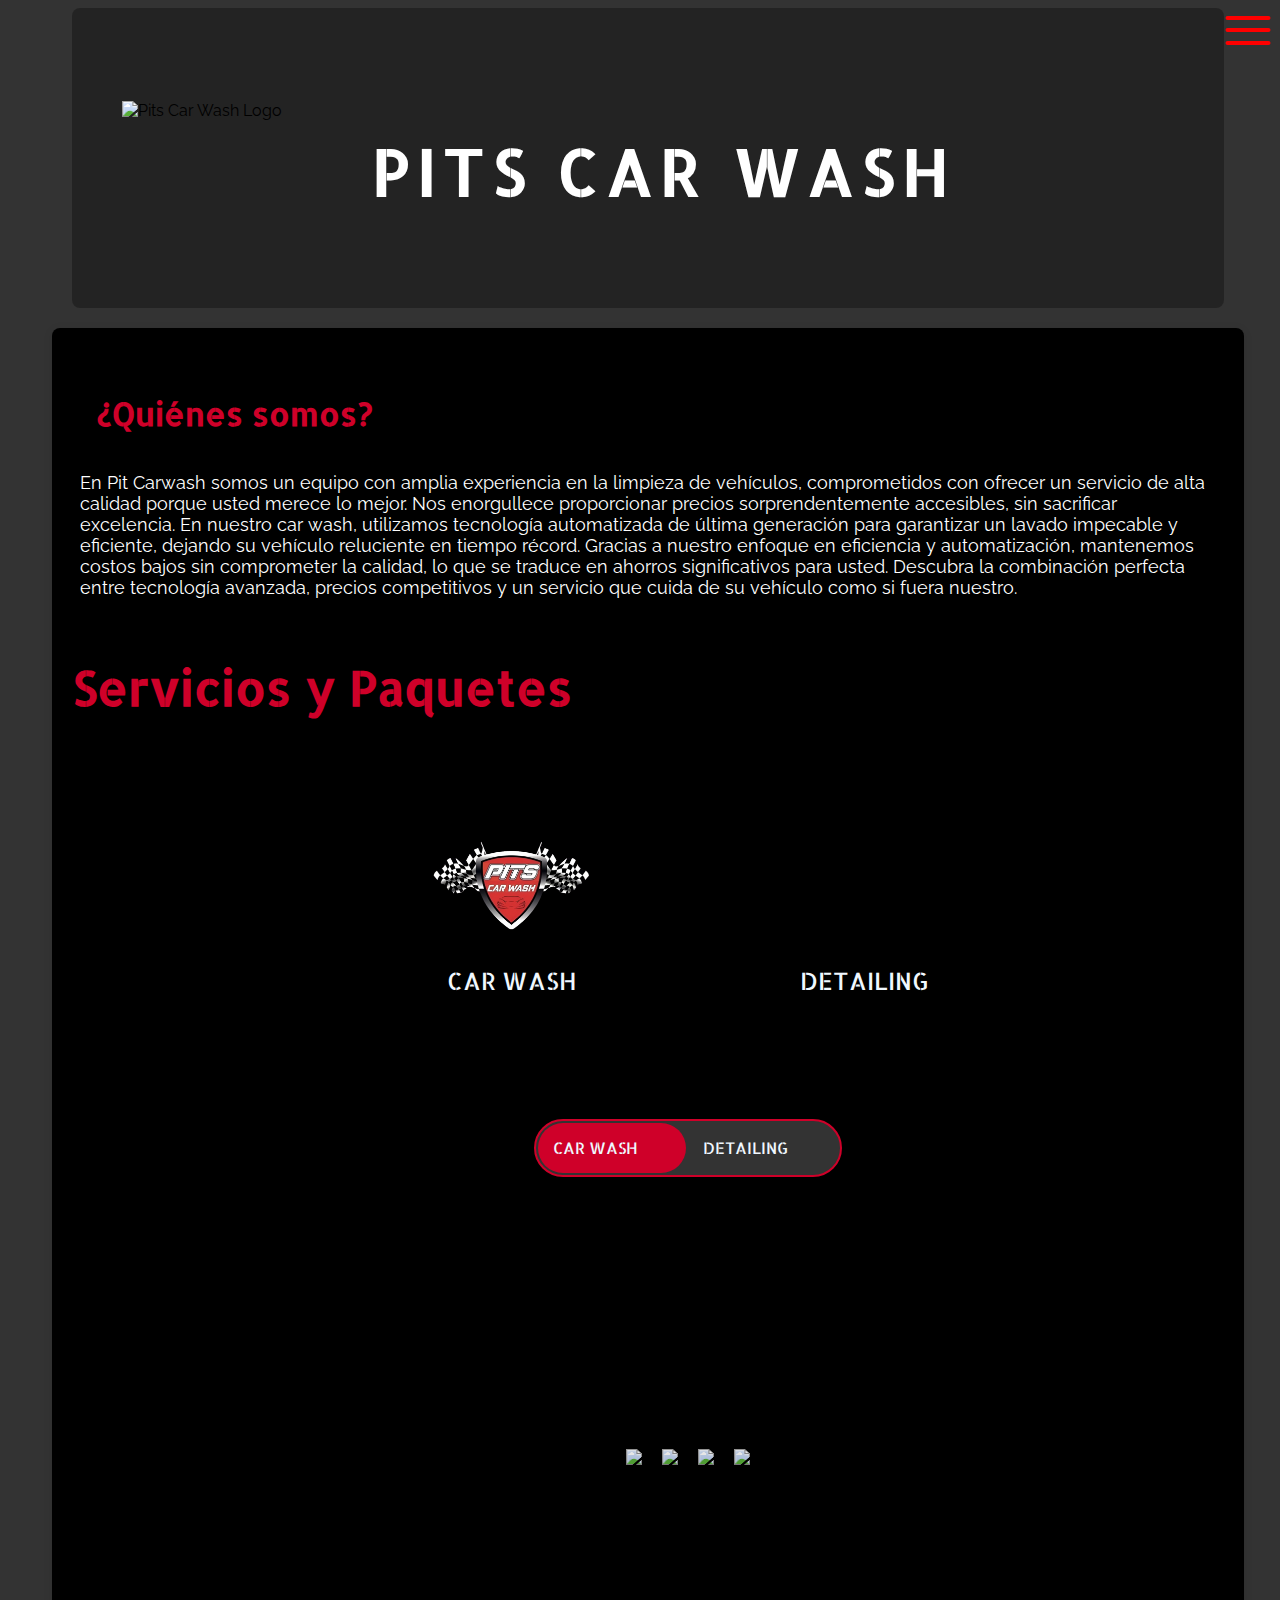
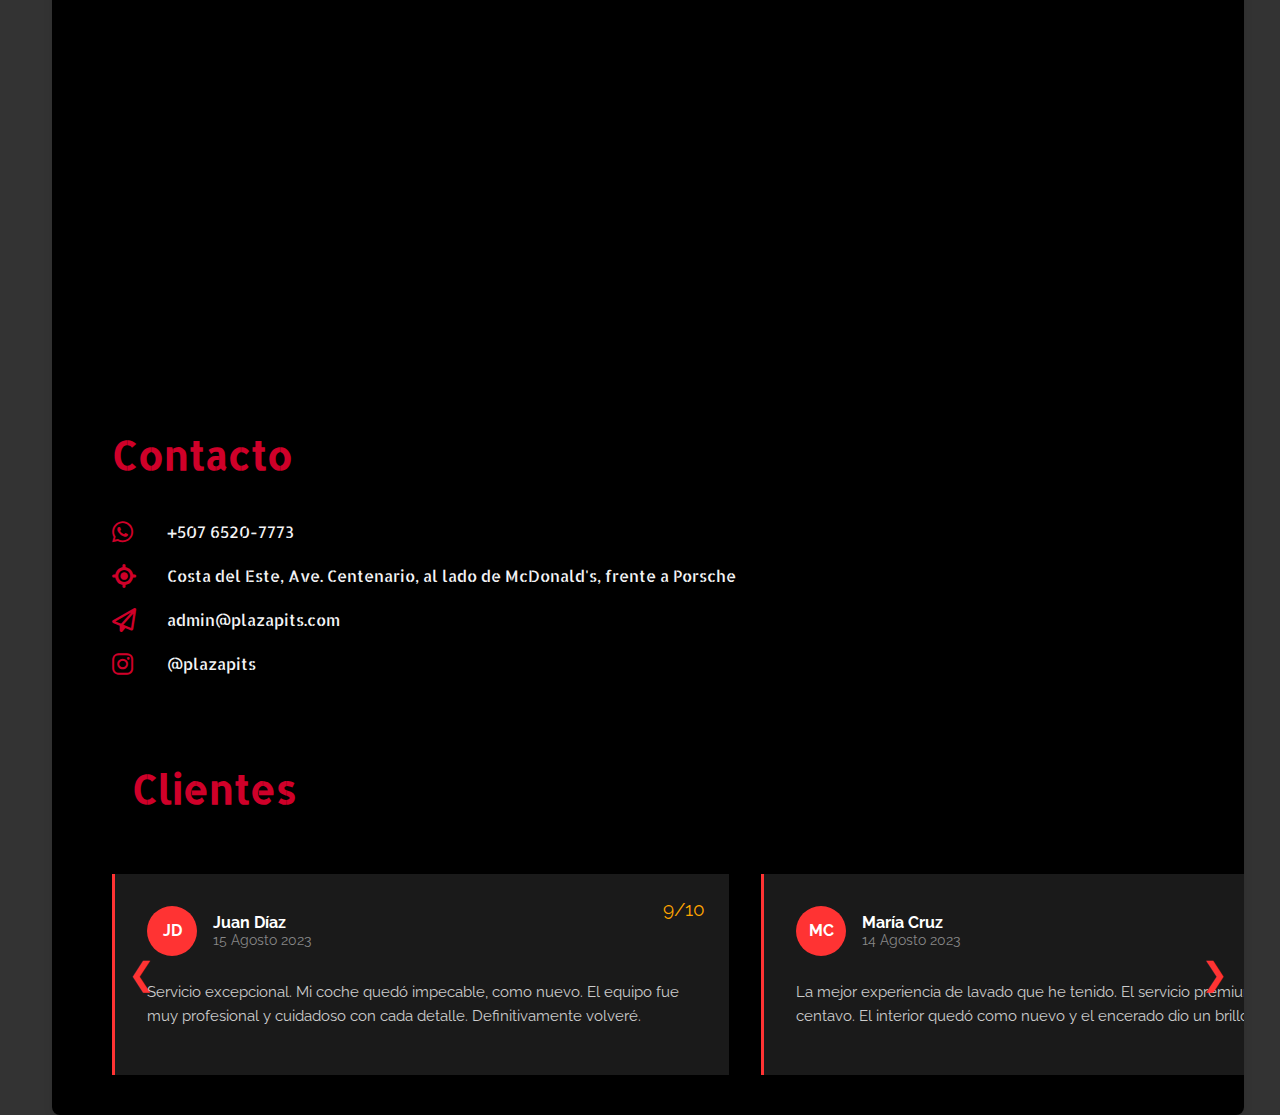
==== carwash_new/main.html @ 03e7f33a "Initial commit" ====
<!DOCTYPE html>
<html lang="en">
<head>
    <meta charset="UTF-8" />
    <meta name="viewport" content="width=device-width, initial-scale=1.0, maximum-scale=1.0">
    <title>Pits Car Wash</title>
    <link rel="icon" href="../assets/images/icons/favicon-32x32.png" type="image/png"/>
    <link rel="stylesheet" href="https://fonts.googleapis.com/css2?family=Inter:ital,wght@1,400;1,700&display=swap" />
    <link rel="stylesheet" href="https://fonts.googleapis.com/css2?family=Allerta+Stencil:wght@400&display=swap" />
    <link rel="stylesheet" href="https://fonts.googleapis.com/css2?family=Saira+Stencil+One:wght@400&display=swap" />
    <link rel="stylesheet" href="main.css" />
    <link rel="stylesheet" href="https://cdnjs.cloudflare.com/ajax/libs/font-awesome/6.7.2/css/all.min.css" />
    <link rel="preconnect" href="https://fonts.googleapis.com">
    <link rel="stylesheet" href="https://fonts.googleapis.com/css2?family=Allerta+Stencil:wght@400&display=swap" />
    <link rel="stylesheet" href="main.css" />
    <link rel="preconnect" href="https://fonts.gstatic.com" crossorigin>
    <link href="https://fonts.googleapis.com/css2?family=Raleway:ital,wght@0,100..900;1,100..900&display=swap" rel="stylesheet">
</head>
<body>
    <div class="banner">
        <div class="banner-background"></div>
        <img src="/assets/images/57f2f657b27937e08e248c6b9bbdaefaecac5689.png" alt="Pits Car Wash Logo" class="banner-logo">
        <h1 class="banner-text">Pits Car Wash</h1>
    </div>
    <div class="off-screen-menu">
        <ul>
            <li><a href="../index.html">Inicio</a></li>
            <li><a href="#nosotros-sec">Nosotros</a></li>
            <li><a href="#servicios-sec">Servicios</a></li>
            <li><a href="#contacto-sec">Contacto</a></li>
            <li><a href="#clientes-sec">Clientes</a></li>
        </ul>
    </div>

    <nav>
        <div class="ham-menu">
            <span></span>
            <span></span>
            <span></span>
        </div>
    </nav>

    <div class="main-container">
        <div class="quienes-somos">
            <div class="quienes-somos-text">
                <h1>¿Quiénes somos?</h1>
                <p>En Pit Carwash somos un equipo con amplia experiencia en la limpieza de vehículos, comprometidos con ofrecer un servicio de alta calidad porque usted merece lo mejor. Nos enorgullece proporcionar precios sorprendentemente accesibles, sin sacrificar excelencia.

                    En nuestro car wash, utilizamos tecnología automatizada de última generación para garantizar un lavado impecable y eficiente, dejando su vehículo reluciente en tiempo récord.
                    
                    Gracias a nuestro enfoque en eficiencia y automatización, mantenemos costos bajos sin comprometer la calidad, lo que se traduce en ahorros significativos para usted. Descubra la combinación perfecta entre tecnología avanzada, precios competitivos y un servicio que cuida de su vehículo como si fuera nuestro.</p>
            </div>
            <div class="quienes-somos-image"></div>

        </div>

        <div id="servicios-sec">
            <div class="flex-row-c">
                <h1 class="servicios-title">Servicios y Paquetes</h1>
 
                <div class="logo-container">
                    <div class="image-text-container">
                        <div class="inline-text">
                            <div class="left-side">
                                <a href="/assets/carwash_prices.pdf">
                                <div class="pits-carwash-logo"></div>
                                <span class="pits-carwash">
                                    CAR WASH
                            </span>
                        </a>
                            </div>
                            <div class="right-side">
                                <a href="/assets/det_pits.pdf">
                                <div class="pits-detailing"></div>
                                <span class="pits-detailing-1">
                                    DETAILING
                                </span>
                                </a>
                            </div>
                        </div>

                        <div class="toggle-container">
                            <div class="toggle-button" id="toggleButton">
                                <span class="toggle-option">CAR WASH</span>
                                <span class="toggle-option">DETAILING</span>
                                <div class="toggle-slider"></div>
                            </div>
                        </div>
                    
            <div class="rectangle">

                <div class="image-container">
                    <div id="banners1" >
                    <img src="../assets/images/premium-1.png" class="responsive-image">
                    <img src="../assets/images/premium-4.png" class="responsive-image">
                    <img src="../assets/images/deluxe-1.png" class="responsive-image">
                    <img src="../assets/images/deluxe-4.png" class="responsive-image">
                    </div>
                </div>
            
                </div>
            </div>
        </div> 
        <div class="contact-section">
            <h1 class="contact-title">Contacto</h1>
            <div class="contact-info">
                <!-- Contact Details -->
                <div class="contact-details">
                    <div class="contact-item">
                        <i class="fa-brands fa-whatsapp contact-icon"></i>
                        <a class="contact-text" href="https://wa.me/50765207773">+507 6520-7773</a>
                    </div>
                    <div class="contact-item">
    
                        <i class="fa-solid fa-location-crosshairs contact-icon"></i>
                        <span class="contact-text">Costa del Este, Ave. Centenario, al lado de McDonald's, frente a Porsche</span>
                    </div>
                    <div class="contact-item">
                        <i class="fa-regular fa-paper-plane contact-icon"></i>
                        <span class="contact-text">admin@plazapits.com</span>
                    </div>
                    <div class="contact-item">
                        <i class="fa-brands fa-instagram contact-icon"></i>
                        <span class="contact-text">@plazapits</span>
                    </div>
                </div>
                <h1 class="contact-title">Clientes</h1>
                <div class="reviews-container">
                    <button class="arrow prev" onclick="prevReview()">&#10094;</button>
                    <div class="reviews-grid">
                        <!-- Review 1 -->
                        <div class="review-card">
                            <div class="rating">9/10</div>
                            <div class="client-info">
                                <div class="client-avatar">JD</div>
                                <div>
                                    <div class="client-name">Juan Díaz</div>
                                    <div class="client-date">15 Agosto 2023</div>
                                </div>
                            </div>
                            <p class="review-text">
                                Servicio excepcional. Mi coche quedó impecable, como nuevo. El equipo fue muy profesional y cuidadoso con cada detalle. 
                                Definitivamente volveré.
                            </p>
                        </div>

                        <!-- Review 2 -->
                        <div class="review-card">
                            <div class="rating">10/10</div>
                            <div class="client-info">
                                <div class="client-avatar">MC</div>
                                <div>
                                    <div class="client-name">María Cruz</div>
                                    <div class="client-date">14 Agosto 2023</div>
                                </div>
                            </div>
                            <p class="review-text">
                                La mejor experiencia de lavado que he tenido. El servicio premium vale cada centavo. 
                                El interior quedó como nuevo y el encerado dio un brillo espectacular.
                            </p>
                        </div>

                        <!-- Review 3 -->
                        <div class="review-card">
                            <div class="rating">8/10</div>
                            <div class="client-info">
                                <div class="client-avatar">RP</div>
                                <div>
                                    <div class="client-name">Roberto Pérez</div>
                                    <div class="client-date">13 Agosto 2023</div>
                                </div>
                            </div>
                            <p class="review-text">
                                Rápido y eficiente. El personal es muy amable y el resultado final superó mis expectativas. 
                                Los productos que utilizan son de primera calidad.
                            </p>
                        </div>
                    </div>
                    <button class="arrow next" onclick="nextReview()">&#10095;</button>
                </div>
            </div>
        </div>
    </div>

    <script src="main.js"></script>
</body>
</html>
---- carwash_new/main.css ----
html,body{
    width: 100%;
    height: 100%;
    font-family: raleway;
    background-color: #333;
}

a {
    text-decoration: none; /* Removes underline */
    color: inherit; /* Uses parent element's color */
}

nav {
    position: fixed;  /* Make nav fixed */
    top: 0;
    width: 100%;
    z-index: 10000;  /* Higher than menu */
  }
  
  .ham-menu {
    position: fixed;  /* Make hamburger fixed */
    top: 10px;
    right: 10px;
    z-index: 10001;  /* Highest z-index */
  }
  
  .off-screen-menu {
    position: fixed;
    top: 0;
    right: -350px;  /* Initially hidden */
    height: 100vh;
    width: 255px;
    background-color: rgba(10, 0, 0, 0.966);
    z-index: 9999;
    transition: right 0.3s ease;
    display: flex;
    flex-direction: column;
    align-items: center;    
    justify-content: center;
}

.off-screen-menu.active {
    right: 0; /* Slide in */
}

.off-screen-menu ul {
    list-style: none;
    padding: 0; /* Remove default padding */
    margin: 0; /* Remove default margin */
}
  
  .off-screen-menu ul li a {
    font-size: 1.5rem; /* Adjust this value as needed */
    font-family: Saira Stencil One, var(--default-font-family);
    color: #f3f3f5;
    text-decoration: none;
    margin: 10px 0; /* Add spacing between items */
    transition: color 0.3s ease;
  }
  
  .off-screen-menu ul li a:hover {
    color: #cf0029; /* Keeps hover effect consistent */
  }
  
  .off-screen-menu ul {
    list-style: none;
    padding: 0; /* Optional: Remove default padding */
    margin: 0; /* Optional: Remove default margin */
  }
  
  
  
  nav {
    padding: 0rem;
    display: flex;
    background-color: rgb(0, 0, 0);
  }
  
  .ham-menu {
    height: 50px; /* Reduced size */
    width: 45px;  /* Reduced size */
    margin-left: 10px;
    position: fixed;
    top: 5px; /* Adjusted positioning */
    left: auto; /* Adjusted positioning */
    z-index: 10001;  
    cursor: pointer; /* Ensures it's easily recognized as clickable */
  }
  
  .ham-menu span {
    height: 4px; /* Reduced thickness */
    width: 100%;
    background-color: red;
    border-radius: 25px;
    position: absolute;
    left: 50%;
    top: 50%;
    transform: translate(-50%, -50%);
    transition: 0.3s ease;
  }
  
  .ham-menu span:nth-child(1) {
    top: 25%;
  }
  
  .ham-menu span:nth-child(3) {
    top: 75%;
  }
  
  .ham-menu.active span {
    background-color: white;
  }
  .ham-menu.active span:nth-child(1) {
    top: 50%;
    transform: translate(-50%, -50%) rotate(45deg);
  }
  .ham-menu.active span:nth-child(2) {
    opacity: 0;
  }
  .ham-menu.active span:nth-child(3) {
    top: 50%;
    transform: translate(-50%, -50%) rotate(-45deg);
  }
  
  .main-container {
    max-width: 1200px; /* Maximum width for larger screens */
    width: 90%; /* Relative width for smaller screens */
    margin: 0 auto; /* Center the container */
    padding: 20px; /* Padding for inner spacing */
    box-shadow: 0 2px 10px rgba(0, 0, 0, 0.1); /* Optional: add a shadow */
    background-color: #000000; /* Background color */
    border-radius: 8px; /* Rounded corners */
    overflow: hidden; /* Prevents content from overflowing */
}

.rectangle{
    max-width: 1200px;
    width: 90%;
    padding: 20px;
    margin: 0 auto;
    display: flex;
    justify-content: center;
    align-items: center;
    font-size: 16px;
    justify-content: space-between;
    align-items: start;
}

.servicios-title {
    top: 20px;
    left: 260px;
    color: #cf0029;
    text-align: left;
    margin-bottom: 20px;
    font-size: 3rem;
    font-family: Allerta Stencil;    
    z-index: 9;
}

.pits-carwash{
    font-family: Allerta Stencil;
    font-size: 1.5rem;
    margin-right: 42%;
    top: 1rem;
    padding: 10px;
    text-align: left;
    justify-self: start; /* Aligns right */

}

.pits-detailing-1{
    font-family: Allerta Stencil;
    font-size: 1.5rem;
    top: 1rem;
    padding: 10px;
    text-align: right;
    justify-self: end; /* Aligns right */

}

.pits-carwash-logo {
    width: 10rem; /* adjust as needed */
    height: 8rem; /* adjust as needed */
    background: url('assets/images/57f2f657b27937e08e248c6b9bbdaefaecac5689.png');
    background-size: contain;
    background-repeat: no-repeat;
    background-position: center;
}

.pits-detailing {
    width: 10rem; /* adjust as needed */
    height: 8rem; /* adjust as needed */
    background: url('/assets/images/ef6a47feffd8b518e8e9cc781c9b0a05060e007e.png');
    background-size: contain;
    background-repeat: no-repeat;
    background-position: center;
}

.logo-container {
    display: flex; /* Use Flexbox for alignment */
    justify-content: space-around; /* Space logos evenly */
    align-items: center; /* Center logos vertically */
    flex-wrap: wrap; /* Allow wrapping on smaller screens */
    margin: 20px; /* Margin for spacing */
    width: 100%;
    max-width: 1200px;
    padding: 20px;
    transition: all 0.3s ease;

}

  .logo-container{
    display: flex; /* Use Flexbox for alignment */
    justify-content: center; /* Center logos horizontally */
    flex-wrap: wrap; /* Allow wrapping on smaller screens */
    margin: 20px; /* Margin for spacing */
    align-items: flex-start; /* Align items at the start */
    transition: all 0.3s ease;

  }

    .logo-container span {
        display: flex; /* Use Flexbox */
        color: aliceblue;
        justify-content: space-between; /* Space between items */
        align-items: center; /* Center items vertically */
        padding: 15px; /* Optional padding */
        white-space: nowrap; /* Prevent wrapping */
    }


    
    .pits-detailing:hover {
        transform: scale(1.1);
        filter: drop-shadow(0 0 10px rgba(255, 0, 0, 0.7));
    }
    
    .pits-carwash-logo:hover{
        transform: scale(1.1);
        filter: drop-shadow(0 0 10px rgba(255, 0, 0, 0.7));
    }

    /* Effect 2: Text animation */
    .logo-container:hover .pits-carwash:hover {
        color: #cf0029; /* Red color */
        text-shadow: 2px 2px 4px rgba(0, 0, 0, 0.3);
    }

    .logo-container:hover .pits-detailing-1:hover {
        color: #cf0029; /* Red color */
        text-shadow: 2px 2px 4px rgba(0, 0, 0, 0.3);
    }
    
.left-side {
    display: inline-block;
    gap: 2rem;
    width: 50%;
    padding: 1rem;
    align-items: flex-start;
}

.inline-text {
    display: inline-flex;
    align-items: center;
    gap: 7px;
    color: #cf0029;
    gap: 10rem;
    padding: 2rem;
}

.inline-text p {
    margin: 0; /* removes default paragraph margins */
}

/* If you need vertical alignment adjustments */
.right-side {
    display: inline-block;
    gap: 1rem;
    width: 50%;
    padding: 1rem;
    align-items: flex-end; /* or flex-end for bottom alignment */
}

.image-text-container {
    display: flex;
    justify-content: center;
    align-items: center;
    gap: 1rem;
    padding: 1rem;
    flex-direction: column;
    gap: 10px; 
}

.image-container {
    width: 100%;
    height: 24rem;
    margin: 10px 0 0 0;
    flex-wrap: wrap;
    display: flex;
    justify-content: space-evenly; /* Optional: adds space between the images */
    background-color: rgb(0, 0, 0); /* Optional: for visibility of the container */
    opacity: 0.90;
    align-items: center;
    gap: 0.5rem;
    padding-bottom: 43%;
  }
  
  .image-container img {
    width: 22%;
    height: auto;
    margin: 0.5rem;
    object-fit: contain;
    transition: all 0.3s ease;
    filter: brightness(1);
  }
  
  .image-container img:hover {
    transform: translateY(-10px);
    filter: brightness(1.1);
  }

  .responsive-image {
    width: 23%; /* Set width for larger screens */
    max-width: 100%; /* Prevent overflow */
    height: auto; /* Maintain aspect ratio */
    margin: 10px; /* Spacing between images */
}

/* Media Query for Small Screens */
@media (max-width: 600px) {
    .responsive-image {
        width: 100%; /* Full width on small screens */
    }
}

/* Responsive adjustments */
@media (max-width: 768px) {
    
    .left-side, .right-side {
        width: 100%;
        justify-content: center;
    }
}

css

Copy
/* Base styles */
.inline-text {
    font-size: 16px;
    line-height: 1;
    padding: 0;
    margin: 0;
    height: auto;
}

.quienes-somos-text{
    font-size: 1.1rem;
    color: white;
    font-family: raleway;
    padding: 0.5rem;
}

.quienes-somos-text h1{
    font-size: 2rem;
    color: #cf0029;
    font-family: Allerta Stencil;
    padding: 1rem;
}

.contact-section { 
    padding: 20px;
    position: relative;
    background-color: black;
    color: white;
    text-align: left;
    font-family: Saira Stencil One, var(--default-font-family);
    min-height: 400px;
    width: 100%; /* Make it responsive */
    opacity: 1;
}

.contact-title {
    padding: 20px 0;
    color: #cf0029;
    text-align: left;
    margin-bottom: 20px;
    font-size: 2.5rem; /* Slightly smaller for mobile */
    font-family: Allerta Stencil;
    padding-left: 20px; /* Instead of left: 220px */
}

.contact-info {
    padding-left: 20px; /* Instead of left: 180px */
    display: flex;
    flex-direction: column;
    gap: 20px;
}

.contact-item {
    display: flex;
    align-items: center;
    margin-bottom: 15px;
}

.contact-icon {
    color: #cf0029;
    margin-right: 10px;
    font-size: 1.5rem;
    width: 30px;
}

.contact-text {
    color: #f3f3f5;
    font-size: 1rem;
    text-decoration: none;
    font-family: Allerta Stencil;
}

/* Media Queries for Responsiveness */
@media screen and (max-width: 768px) {
    .contact-section {
        padding: 15px;
        height: auto;
    }

    .contact-title {
        font-size: 2rem;
        padding-left: 15px;
        margin-bottom: 15px;
    }

    .contact-info {
        padding-left: 15px;
        gap: 15px;
    }

    .contact-text {
        font-size: 0.9rem;
    }
}

@media screen and (max-width: 480px) {
    .contact-title {
        font-size: 1.8rem;
        padding-left: 10px;
    }

    .contact-info {
        padding-left: 10px;
        gap: 10px;
    }

    .contact-icon {
        font-size: 1.2rem;
        width: 25px;
    }

    .contact-text {
        font-size: 0.8rem;
    }
}

.reviews-container {
    position: relative;
    overflow: hidden;
    padding: auto;
    background-color: #000000; /* Ensure container background is black */
  }
  
  /* Update the review cards to have a darker background */
  .review-card {
    min-width: calc(50% - 1rem);
    background: #1a1a1a;
    padding: 2rem;
    border-left: 3px solid #ff3333;
    position: relative;
    box-shadow: 0 4px 6px rgba(0, 0, 0, 0.3); /* Add subtle shadow */
  }
  
  .reviews-grid {
    display: flex;
    transition: transform 0.4s ease;
    font-family: Saira Stencil One, var(--default-font-family);
    gap: 2rem;
  }
  
  .rating {
    position: absolute;
    top: 1.5rem;
    right: 1.5rem;
    color: #ffa500;
    font-family: Saira Stencil One, var(--default-font-family);
    font-size: 1.2rem;
  }
  
  .client-info {
    display: flex;
    align-items: center;
    margin-bottom: 1.5rem;
  }
  
  .client-avatar {
    width: 50px;
    height: 50px;
    border-radius: 50%;
    background: #ff3333;
    margin-right: 1rem;
    display: flex;
    align-items: center;
    justify-content: center;
    font-weight: bold;
  }
  
  .client-name {
    font-weight: bold;
    color: #ffffff;
  }
  
  .client-date {
    font-size: 0.85rem;
    color: #888;
  }
  
  .review-text {
    color: #cccccc;
    font-family: Saira Stencil One, var(--default-font-family);
    font-size: 0.95rem;
    line-height: 1.6;
  }

  .arrow {
    position: absolute;
    top: 50%;
    transform: translateY(-50%);
    background: none;
    border: none;
    cursor: pointer;
    color: #ff3333;
    font-size: 2rem;
    transition: opacity 0.3s ease;
    z-index: 10;
  }
  
  .arrow:hover {
    opacity: 0.7;
  }
  
  .prev {
    left: 10px; /* Adjusted for visibility */
  }
  
  .next {
    right: 10px; /* Adjusted for visibility */
  }
  
  @media (max-width: 768px) {
    .review-card {
        min-width: 100%;
    }
  }

  .contact-details {
    flex: 1;
    max-width: 60%;
  }
  
  .contact-item {
    margin-bottom: 20px;
    display: flex;
    align-items: center;
    gap: 15px;
  }

/* Small phones */
@media screen and (max-width: 320px) {
    .inline-text {
        font-size: 14px;
    }
}

/* Regular phones */
@media screen and (min-width: 321px) and (max-width: 480px) {
    .inline-text {
        font-size: 15px;
        align-items: column;
    }
}

/* Large phones and small tablets */
@media screen and (min-width: 481px) and (max-width: 768px) {
    .inline-text {
        font-size: 16px;
    }
}

/* Tablets and small laptops */
@media screen and (min-width: 769px) and (max-width: 1024px) {
    .inline-text {
        font-size: 18px;
    }
}

/* Desktop */
@media screen and (min-width: 1025px) and (max-width: 1200px) {
    .inline-text {
        font-size: 20px;
    }
}

/* Large Desktop */
@media screen and (min-width: 1201px) {
    .inline-text {
        font-size: 22px;
    }
}

/* For landscape orientation on mobile devices */
@media screen and (max-width: 768px) and (orientation: landscape) {
    .inline-text {
        font-size: 15px;
    }
}

@media (max-width: 768px) {
    .contact-info {
        flex-direction: column;
    }
  }
    .contact-details {
        max-width: 100%;
    }

    @media screen and (max-width: 768px) {
        .pits-carwash-logo,
        .pits-detailing {
            width: 8rem;
            height: 6rem;
        }
    
        .logo-container {
            gap: 1rem;
        }
    
        .inline-text {
            gap: 0.5rem;
            padding: 0.5rem;
        }
    }
    
    @media screen and (max-width: 480px) {
        .pits-carwash-logo,
        .pits-detailing {
            width: 6rem;
            height: 5rem;
        }
    
        .logo-container {
            flex-direction: column;
            gap: 2rem;
        }
    
        .logo-container span {
            font-size: 0.9rem;
        }
    
        .left-side {
            padding: 0.5rem;
        }
    
        .inline-text {
            flex-direction: column;
            gap: 1rem;
        }
    }
    
    /* For very small screens */
    @media screen and (max-width: 320px) {
        .pits-carwash-logo,
        .pits-detailing {
            width: 5rem;
            height: 4rem;
        }
    
        .logo-container span {
            font-size: 0.8rem;
        }
    }

    .banner {
        position: relative;
        width: 90%;
        height: 300px; /* Adjust height as needed */
        overflow: hidden;
        max-width: 1200px;
        margin: 0 auto;
        border-radius: 8px; /* Match main-container border-radius */
        margin-bottom: 20px; /* Add space between banner and main container */
    }
    
    .banner-background {
        position: absolute;
        top: 0;
        left: 0;
        width: 100%;
        height: 100%;
        background-image: url('/assets/images/close-up-fragile-foam-bubbles_23-2147798007.jpg');
        background-size: cover;
        background-position: center;
        border-radius: 8px; /* Match container radius */
    }
    
    .banner-logo {
        position: absolute;
        left: 50px; /* Adjust positioning as needed */
        top: 50%;
        transform: translateY(-50%);
        width: 20%; /* Adjust size as needed */
        height: 38%;
        z-index: 2;
    }
    
    .banner-text {
        position: absolute;
        left: 300px; /* Adjust positioning as needed */
        top: 40%;
        transform: translateY(-50%);
        color: white;
        font-size: 4rem;
        font-family: Allerta Stencil;
        text-transform: uppercase;
        z-index: 2;
        letter-spacing: 0.8vh;
    }
    
    /* Add a darkening overlay if needed */
    .banner::after {
        content: '';
        position: absolute;
        top: 0;
        left: 0;
        width: 100%;
        height: 100%;
        background: rgba(0, 0, 0, 0.3); /* Adjust opacity as needed */
        z-index: 1;
    }
    
    /* Media Query for responsiveness */
    @media screen and (max-width: 768px) {
        .banner-logo {
            width: 150px;
            left: 20px;
        }
    
        .banner-text {
            font-size: 2.5rem;
            left: 180px;
        }
    }
    
    @media screen and (max-width: 480px) {
        .banner {
            height: 200px;
        }
    
        .banner-logo {
            width: 100px;
            left: 10px;
        }
    
        .banner-text {
            font-size: 1.8rem;
            left: 120px;
        }
    }


    .toggle-container {
    display: flex;
    justify-content: center;
    margin: 25px 0;
    padding: 25px;
}

.toggle-button {
    background-color: #333;
    border: 2px solid #cf0029;
    border-radius: 30px;
    padding: 2px;
    position: relative;
    justify-content: space-between;
    width: 300px;
    height: 50px;
    display: flex;
    cursor: pointer;
    overflow: hidden;
    align-items: center;
}

.toggle-option {
    color: #ffffff;
    width: 50%;
    height: 100%;
    display: flex;
    align-items: center;
    justify-content: center;
    font-family: Allerta Stencil;
    font-size: 1rem;
    position: relative;
    z-index: 1;
    transition: color 0.3s ease;
    white-space: nowrap;
}

.toggle-slider {
    position: absolute;
    top: 2px;
    left: 2px;
    width: calc(50% - 4px);
    height: calc(100% - 4px);
    background-color: #cf0029;
    border-radius: 25px;
    transition: transform 0.3s ease;
}

.toggle-button.option2 .toggle-slider {
    transform: translateX(calc(100% + 2px));
}

.toggle-button.option2 .toggle-option:first-child {
    color: #ffffff;
}

.toggle-button.option2 .toggle-option:last-child {
    color: #000000;
}
@media screen and (max-width: 1024px) {
    .toggle-button {
        width: 280px;
        height: 45px;
    }
    
    .toggle-option {
        font-size: 0.95rem;
    }
}

/* Tablets */
@media screen and (max-width: 768px) {
    .toggle-button {
        width: 250px;
        height: 40px;
    }
    
    .toggle-option {
        font-size: 0.9rem;
    }
    
    .toggle-container {
        margin: 20px 0;
        padding: 20px;
    }
}

/* Large phones */
@media screen and (max-width: 576px) {
    .toggle-button {
        width: 220px;
        height: 38px;
    }
    
    .toggle-option {
        font-size: 0.85rem;
        padding: 0 8px;
    }
    
    .toggle-container {
        margin: 15px 0;
        padding: 15px;
    }
}

/* Small phones */
@media screen and (max-width: 375px) {
    .toggle-button {
        width: 200px;
        height: 35px;
    }
    
    .toggle-option {
        font-size: 0.8rem;
        padding: 0 5px;
    }
    
    .toggle-container {
        margin: 10px 0;
        padding: 10px;
    }
}

/* Very small phones */
@media screen and (max-width: 320px) {
    .toggle-button {
        width: 180px;
        height: 32px;
    }
    
    .toggle-option {
        font-size: 0.75rem;
        padding: 0 4px;
    }
}

/* Maintain slider position across screen sizes */
.toggle-button.option2 .toggle-slider {
    transform: translateX(calc(100% + 2px));
}

#banners1, #banners2 {
    transition: display 0.3s ease;
}
---- carwash_new/main.css ----
html,body{
    width: 100%;
    height: 100%;
    font-family: raleway;
    background-color: #333;
}

a {
    text-decoration: none; /* Removes underline */
    color: inherit; /* Uses parent element's color */
}

nav {
    position: fixed;  /* Make nav fixed */
    top: 0;
    width: 100%;
    z-index: 10000;  /* Higher than menu */
  }
  
  .ham-menu {
    position: fixed;  /* Make hamburger fixed */
    top: 10px;
    right: 10px;
    z-index: 10001;  /* Highest z-index */
  }
  
  .off-screen-menu {
    position: fixed;
    top: 0;
    right: -350px;  /* Initially hidden */
    height: 100vh;
    width: 255px;
    background-color: rgba(10, 0, 0, 0.966);
    z-index: 9999;
    transition: right 0.3s ease;
    display: flex;
    flex-direction: column;
    align-items: center;    
    justify-content: center;
}

.off-screen-menu.active {
    right: 0; /* Slide in */
}

.off-screen-menu ul {
    list-style: none;
    padding: 0; /* Remove default padding */
    margin: 0; /* Remove default margin */
}
  
  .off-screen-menu ul li a {
    font-size: 1.5rem; /* Adjust this value as needed */
    font-family: Saira Stencil One, var(--default-font-family);
    color: #f3f3f5;
    text-decoration: none;
    margin: 10px 0; /* Add spacing between items */
    transition: color 0.3s ease;
  }
  
  .off-screen-menu ul li a:hover {
    color: #cf0029; /* Keeps hover effect consistent */
  }
  
  .off-screen-menu ul {
    list-style: none;
    padding: 0; /* Optional: Remove default padding */
    margin: 0; /* Optional: Remove default margin */
  }
  
  
  
  nav {
    padding: 0rem;
    display: flex;
    background-color: rgb(0, 0, 0);
  }
  
  .ham-menu {
    height: 50px; /* Reduced size */
    width: 45px;  /* Reduced size */
    margin-left: 10px;
    position: fixed;
    top: 5px; /* Adjusted positioning */
    left: auto; /* Adjusted positioning */
    z-index: 10001;  
    cursor: pointer; /* Ensures it's easily recognized as clickable */
  }
  
  .ham-menu span {
    height: 4px; /* Reduced thickness */
    width: 100%;
    background-color: red;
    border-radius: 25px;
    position: absolute;
    left: 50%;
    top: 50%;
    transform: translate(-50%, -50%);
    transition: 0.3s ease;
  }
  
  .ham-menu span:nth-child(1) {
    top: 25%;
  }
  
  .ham-menu span:nth-child(3) {
    top: 75%;
  }
  
  .ham-menu.active span {
    background-color: white;
  }
  .ham-menu.active span:nth-child(1) {
    top: 50%;
    transform: translate(-50%, -50%) rotate(45deg);
  }
  .ham-menu.active span:nth-child(2) {
    opacity: 0;
  }
  .ham-menu.active span:nth-child(3) {
    top: 50%;
    transform: translate(-50%, -50%) rotate(-45deg);
  }
  
  .main-container {
    max-width: 1200px; /* Maximum width for larger screens */
    width: 90%; /* Relative width for smaller screens */
    margin: 0 auto; /* Center the container */
    padding: 20px; /* Padding for inner spacing */
    box-shadow: 0 2px 10px rgba(0, 0, 0, 0.1); /* Optional: add a shadow */
    background-color: #000000; /* Background color */
    border-radius: 8px; /* Rounded corners */
    overflow: hidden; /* Prevents content from overflowing */
}

.rectangle{
    max-width: 1200px;
    width: 90%;
    padding: 20px;
    margin: 0 auto;
    display: flex;
    justify-content: center;
    align-items: center;
    font-size: 16px;
    justify-content: space-between;
    align-items: start;
}

.servicios-title {
    top: 20px;
    left: 260px;
    color: #cf0029;
    text-align: left;
    margin-bottom: 20px;
    font-size: 3rem;
    font-family: Allerta Stencil;    
    z-index: 9;
}

.pits-carwash{
    font-family: Allerta Stencil;
    font-size: 1.5rem;
    margin-right: 42%;
    top: 1rem;
    padding: 10px;
    text-align: left;
    justify-self: start; /* Aligns right */

}

.pits-detailing-1{
    font-family: Allerta Stencil;
    font-size: 1.5rem;
    top: 1rem;
    padding: 10px;
    text-align: right;
    justify-self: end; /* Aligns right */

}

.pits-carwash-logo {
    width: 10rem; /* adjust as needed */
    height: 8rem; /* adjust as needed */
    background: url('assets/images/57f2f657b27937e08e248c6b9bbdaefaecac5689.png');
    background-size: contain;
    background-repeat: no-repeat;
    background-position: center;
}

.pits-detailing {
    width: 10rem; /* adjust as needed */
    height: 8rem; /* adjust as needed */
    background: url('/assets/images/ef6a47feffd8b518e8e9cc781c9b0a05060e007e.png');
    background-size: contain;
    background-repeat: no-repeat;
    background-position: center;
}

.logo-container {
    display: flex; /* Use Flexbox for alignment */
    justify-content: space-around; /* Space logos evenly */
    align-items: center; /* Center logos vertically */
    flex-wrap: wrap; /* Allow wrapping on smaller screens */
    margin: 20px; /* Margin for spacing */
    width: 100%;
    max-width: 1200px;
    padding: 20px;
    transition: all 0.3s ease;

}

  .logo-container{
    display: flex; /* Use Flexbox for alignment */
    justify-content: center; /* Center logos horizontally */
    flex-wrap: wrap; /* Allow wrapping on smaller screens */
    margin: 20px; /* Margin for spacing */
    align-items: flex-start; /* Align items at the start */
    transition: all 0.3s ease;

  }

    .logo-container span {
        display: flex; /* Use Flexbox */
        color: aliceblue;
        justify-content: space-between; /* Space between items */
        align-items: center; /* Center items vertically */
        padding: 15px; /* Optional padding */
        white-space: nowrap; /* Prevent wrapping */
    }


    
    .pits-detailing:hover {
        transform: scale(1.1);
        filter: drop-shadow(0 0 10px rgba(255, 0, 0, 0.7));
    }
    
    .pits-carwash-logo:hover{
        transform: scale(1.1);
        filter: drop-shadow(0 0 10px rgba(255, 0, 0, 0.7));
    }

    /* Effect 2: Text animation */
    .logo-container:hover .pits-carwash:hover {
        color: #cf0029; /* Red color */
        text-shadow: 2px 2px 4px rgba(0, 0, 0, 0.3);
    }

    .logo-container:hover .pits-detailing-1:hover {
        color: #cf0029; /* Red color */
        text-shadow: 2px 2px 4px rgba(0, 0, 0, 0.3);
    }
    
.left-side {
    display: inline-block;
    gap: 2rem;
    width: 50%;
    padding: 1rem;
    align-items: flex-start;
}

.inline-text {
    display: inline-flex;
    align-items: center;
    gap: 7px;
    color: #cf0029;
    gap: 10rem;
    padding: 2rem;
}

.inline-text p {
    margin: 0; /* removes default paragraph margins */
}

/* If you need vertical alignment adjustments */
.right-side {
    display: inline-block;
    gap: 1rem;
    width: 50%;
    padding: 1rem;
    align-items: flex-end; /* or flex-end for bottom alignment */
}

.image-text-container {
    display: flex;
    justify-content: center;
    align-items: center;
    gap: 1rem;
    padding: 1rem;
    flex-direction: column;
    gap: 10px; 
}

.image-container {
    width: 100%;
    height: 24rem;
    margin: 10px 0 0 0;
    flex-wrap: wrap;
    display: flex;
    justify-content: space-evenly; /* Optional: adds space between the images */
    background-color: rgb(0, 0, 0); /* Optional: for visibility of the container */
    opacity: 0.90;
    align-items: center;
    gap: 0.5rem;
    padding-bottom: 43%;
  }
  
  .image-container img {
    width: 22%;
    height: auto;
    margin: 0.5rem;
    object-fit: contain;
    transition: all 0.3s ease;
    filter: brightness(1);
  }
  
  .image-container img:hover {
    transform: translateY(-10px);
    filter: brightness(1.1);
  }

  .responsive-image {
    width: 23%; /* Set width for larger screens */
    max-width: 100%; /* Prevent overflow */
    height: auto; /* Maintain aspect ratio */
    margin: 10px; /* Spacing between images */
}

/* Media Query for Small Screens */
@media (max-width: 600px) {
    .responsive-image {
        width: 100%; /* Full width on small screens */
    }
}

/* Responsive adjustments */
@media (max-width: 768px) {
    
    .left-side, .right-side {
        width: 100%;
        justify-content: center;
    }
}

css

Copy
/* Base styles */
.inline-text {
    font-size: 16px;
    line-height: 1;
    padding: 0;
    margin: 0;
    height: auto;
}

.quienes-somos-text{
    font-size: 1.1rem;
    color: white;
    font-family: raleway;
    padding: 0.5rem;
}

.quienes-somos-text h1{
    font-size: 2rem;
    color: #cf0029;
    font-family: Allerta Stencil;
    padding: 1rem;
}

.contact-section { 
    padding: 20px;
    position: relative;
    background-color: black;
    color: white;
    text-align: left;
    font-family: Saira Stencil One, var(--default-font-family);
    min-height: 400px;
    width: 100%; /* Make it responsive */
    opacity: 1;
}

.contact-title {
    padding: 20px 0;
    color: #cf0029;
    text-align: left;
    margin-bottom: 20px;
    font-size: 2.5rem; /* Slightly smaller for mobile */
    font-family: Allerta Stencil;
    padding-left: 20px; /* Instead of left: 220px */
}

.contact-info {
    padding-left: 20px; /* Instead of left: 180px */
    display: flex;
    flex-direction: column;
    gap: 20px;
}

.contact-item {
    display: flex;
    align-items: center;
    margin-bottom: 15px;
}

.contact-icon {
    color: #cf0029;
    margin-right: 10px;
    font-size: 1.5rem;
    width: 30px;
}

.contact-text {
    color: #f3f3f5;
    font-size: 1rem;
    text-decoration: none;
    font-family: Allerta Stencil;
}

/* Media Queries for Responsiveness */
@media screen and (max-width: 768px) {
    .contact-section {
        padding: 15px;
        height: auto;
    }

    .contact-title {
        font-size: 2rem;
        padding-left: 15px;
        margin-bottom: 15px;
    }

    .contact-info {
        padding-left: 15px;
        gap: 15px;
    }

    .contact-text {
        font-size: 0.9rem;
    }
}

@media screen and (max-width: 480px) {
    .contact-title {
        font-size: 1.8rem;
        padding-left: 10px;
    }

    .contact-info {
        padding-left: 10px;
        gap: 10px;
    }

    .contact-icon {
        font-size: 1.2rem;
        width: 25px;
    }

    .contact-text {
        font-size: 0.8rem;
    }
}

.reviews-container {
    position: relative;
    overflow: hidden;
    padding: auto;
    background-color: #000000; /* Ensure container background is black */
  }
  
  /* Update the review cards to have a darker background */
  .review-card {
    min-width: calc(50% - 1rem);
    background: #1a1a1a;
    padding: 2rem;
    border-left: 3px solid #ff3333;
    position: relative;
    box-shadow: 0 4px 6px rgba(0, 0, 0, 0.3); /* Add subtle shadow */
  }
  
  .reviews-grid {
    display: flex;
    transition: transform 0.4s ease;
    font-family: Saira Stencil One, var(--default-font-family);
    gap: 2rem;
  }
  
  .rating {
    position: absolute;
    top: 1.5rem;
    right: 1.5rem;
    color: #ffa500;
    font-family: Saira Stencil One, var(--default-font-family);
    font-size: 1.2rem;
  }
  
  .client-info {
    display: flex;
    align-items: center;
    margin-bottom: 1.5rem;
  }
  
  .client-avatar {
    width: 50px;
    height: 50px;
    border-radius: 50%;
    background: #ff3333;
    margin-right: 1rem;
    display: flex;
    align-items: center;
    justify-content: center;
    font-weight: bold;
  }
  
  .client-name {
    font-weight: bold;
    color: #ffffff;
  }
  
  .client-date {
    font-size: 0.85rem;
    color: #888;
  }
  
  .review-text {
    color: #cccccc;
    font-family: Saira Stencil One, var(--default-font-family);
    font-size: 0.95rem;
    line-height: 1.6;
  }

  .arrow {
    position: absolute;
    top: 50%;
    transform: translateY(-50%);
    background: none;
    border: none;
    cursor: pointer;
    color: #ff3333;
    font-size: 2rem;
    transition: opacity 0.3s ease;
    z-index: 10;
  }
  
  .arrow:hover {
    opacity: 0.7;
  }
  
  .prev {
    left: 10px; /* Adjusted for visibility */
  }
  
  .next {
    right: 10px; /* Adjusted for visibility */
  }
  
  @media (max-width: 768px) {
    .review-card {
        min-width: 100%;
    }
  }

  .contact-details {
    flex: 1;
    max-width: 60%;
  }
  
  .contact-item {
    margin-bottom: 20px;
    display: flex;
    align-items: center;
    gap: 15px;
  }

/* Small phones */
@media screen and (max-width: 320px) {
    .inline-text {
        font-size: 14px;
    }
}

/* Regular phones */
@media screen and (min-width: 321px) and (max-width: 480px) {
    .inline-text {
        font-size: 15px;
        align-items: column;
    }
}

/* Large phones and small tablets */
@media screen and (min-width: 481px) and (max-width: 768px) {
    .inline-text {
        font-size: 16px;
    }
}

/* Tablets and small laptops */
@media screen and (min-width: 769px) and (max-width: 1024px) {
    .inline-text {
        font-size: 18px;
    }
}

/* Desktop */
@media screen and (min-width: 1025px) and (max-width: 1200px) {
    .inline-text {
        font-size: 20px;
    }
}

/* Large Desktop */
@media screen and (min-width: 1201px) {
    .inline-text {
        font-size: 22px;
    }
}

/* For landscape orientation on mobile devices */
@media screen and (max-width: 768px) and (orientation: landscape) {
    .inline-text {
        font-size: 15px;
    }
}

@media (max-width: 768px) {
    .contact-info {
        flex-direction: column;
    }
  }
    .contact-details {
        max-width: 100%;
    }

    @media screen and (max-width: 768px) {
        .pits-carwash-logo,
        .pits-detailing {
            width: 8rem;
            height: 6rem;
        }
    
        .logo-container {
            gap: 1rem;
        }
    
        .inline-text {
            gap: 0.5rem;
            padding: 0.5rem;
        }
    }
    
    @media screen and (max-width: 480px) {
        .pits-carwash-logo,
        .pits-detailing {
            width: 6rem;
            height: 5rem;
        }
    
        .logo-container {
            flex-direction: column;
            gap: 2rem;
        }
    
        .logo-container span {
            font-size: 0.9rem;
        }
    
        .left-side {
            padding: 0.5rem;
        }
    
        .inline-text {
            flex-direction: column;
            gap: 1rem;
        }
    }
    
    /* For very small screens */
    @media screen and (max-width: 320px) {
        .pits-carwash-logo,
        .pits-detailing {
            width: 5rem;
            height: 4rem;
        }
    
        .logo-container span {
            font-size: 0.8rem;
        }
    }

    .banner {
        position: relative;
        width: 90%;
        height: 300px; /* Adjust height as needed */
        overflow: hidden;
        max-width: 1200px;
        margin: 0 auto;
        border-radius: 8px; /* Match main-container border-radius */
        margin-bottom: 20px; /* Add space between banner and main container */
    }
    
    .banner-background {
        position: absolute;
        top: 0;
        left: 0;
        width: 100%;
        height: 100%;
        background-image: url('/assets/images/close-up-fragile-foam-bubbles_23-2147798007.jpg');
        background-size: cover;
        background-position: center;
        border-radius: 8px; /* Match container radius */
    }
    
    .banner-logo {
        position: absolute;
        left: 50px; /* Adjust positioning as needed */
        top: 50%;
        transform: translateY(-50%);
        width: 20%; /* Adjust size as needed */
        height: 38%;
        z-index: 2;
    }
    
    .banner-text {
        position: absolute;
        left: 300px; /* Adjust positioning as needed */
        top: 40%;
        transform: translateY(-50%);
        color: white;
        font-size: 4rem;
        font-family: Allerta Stencil;
        text-transform: uppercase;
        z-index: 2;
        letter-spacing: 0.8vh;
    }
    
    /* Add a darkening overlay if needed */
    .banner::after {
        content: '';
        position: absolute;
        top: 0;
        left: 0;
        width: 100%;
        height: 100%;
        background: rgba(0, 0, 0, 0.3); /* Adjust opacity as needed */
        z-index: 1;
    }
    
    /* Media Query for responsiveness */
    @media screen and (max-width: 768px) {
        .banner-logo {
            width: 150px;
            left: 20px;
        }
    
        .banner-text {
            font-size: 2.5rem;
            left: 180px;
        }
    }
    
    @media screen and (max-width: 480px) {
        .banner {
            height: 200px;
        }
    
        .banner-logo {
            width: 100px;
            left: 10px;
        }
    
        .banner-text {
            font-size: 1.8rem;
            left: 120px;
        }
    }


    .toggle-container {
    display: flex;
    justify-content: center;
    margin: 25px 0;
    padding: 25px;
}

.toggle-button {
    background-color: #333;
    border: 2px solid #cf0029;
    border-radius: 30px;
    padding: 2px;
    position: relative;
    justify-content: space-between;
    width: 300px;
    height: 50px;
    display: flex;
    cursor: pointer;
    overflow: hidden;
    align-items: center;
}

.toggle-option {
    color: #ffffff;
    width: 50%;
    height: 100%;
    display: flex;
    align-items: center;
    justify-content: center;
    font-family: Allerta Stencil;
    font-size: 1rem;
    position: relative;
    z-index: 1;
    transition: color 0.3s ease;
    white-space: nowrap;
}

.toggle-slider {
    position: absolute;
    top: 2px;
    left: 2px;
    width: calc(50% - 4px);
    height: calc(100% - 4px);
    background-color: #cf0029;
    border-radius: 25px;
    transition: transform 0.3s ease;
}

.toggle-button.option2 .toggle-slider {
    transform: translateX(calc(100% + 2px));
}

.toggle-button.option2 .toggle-option:first-child {
    color: #ffffff;
}

.toggle-button.option2 .toggle-option:last-child {
    color: #000000;
}
@media screen and (max-width: 1024px) {
    .toggle-button {
        width: 280px;
        height: 45px;
    }
    
    .toggle-option {
        font-size: 0.95rem;
    }
}

/* Tablets */
@media screen and (max-width: 768px) {
    .toggle-button {
        width: 250px;
        height: 40px;
    }
    
    .toggle-option {
        font-size: 0.9rem;
    }
    
    .toggle-container {
        margin: 20px 0;
        padding: 20px;
    }
}

/* Large phones */
@media screen and (max-width: 576px) {
    .toggle-button {
        width: 220px;
        height: 38px;
    }
    
    .toggle-option {
        font-size: 0.85rem;
        padding: 0 8px;
    }
    
    .toggle-container {
        margin: 15px 0;
        padding: 15px;
    }
}

/* Small phones */
@media screen and (max-width: 375px) {
    .toggle-button {
        width: 200px;
        height: 35px;
    }
    
    .toggle-option {
        font-size: 0.8rem;
        padding: 0 5px;
    }
    
    .toggle-container {
        margin: 10px 0;
        padding: 10px;
    }
}

/* Very small phones */
@media screen and (max-width: 320px) {
    .toggle-button {
        width: 180px;
        height: 32px;
    }
    
    .toggle-option {
        font-size: 0.75rem;
        padding: 0 4px;
    }
}

/* Maintain slider position across screen sizes */
.toggle-button.option2 .toggle-slider {
    transform: translateX(calc(100% + 2px));
}

#banners1, #banners2 {
    transition: display 0.3s ease;
}
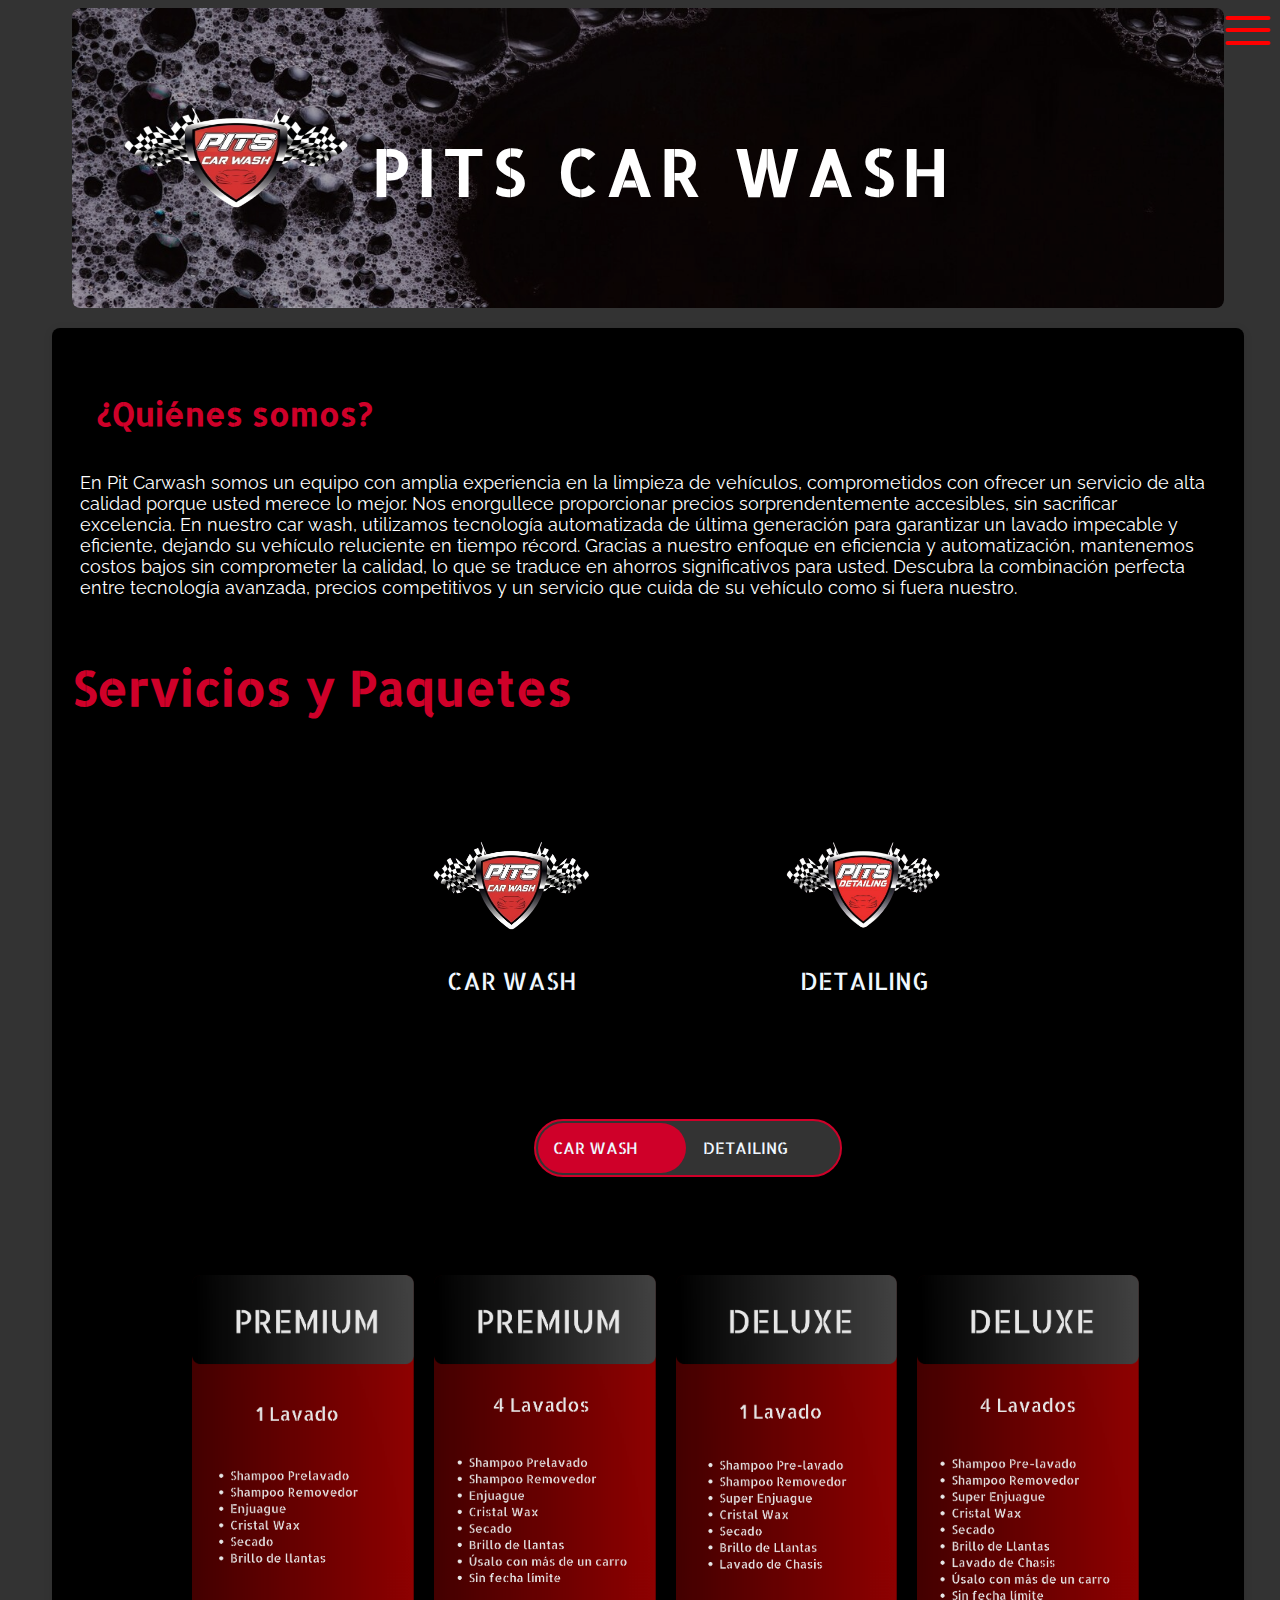
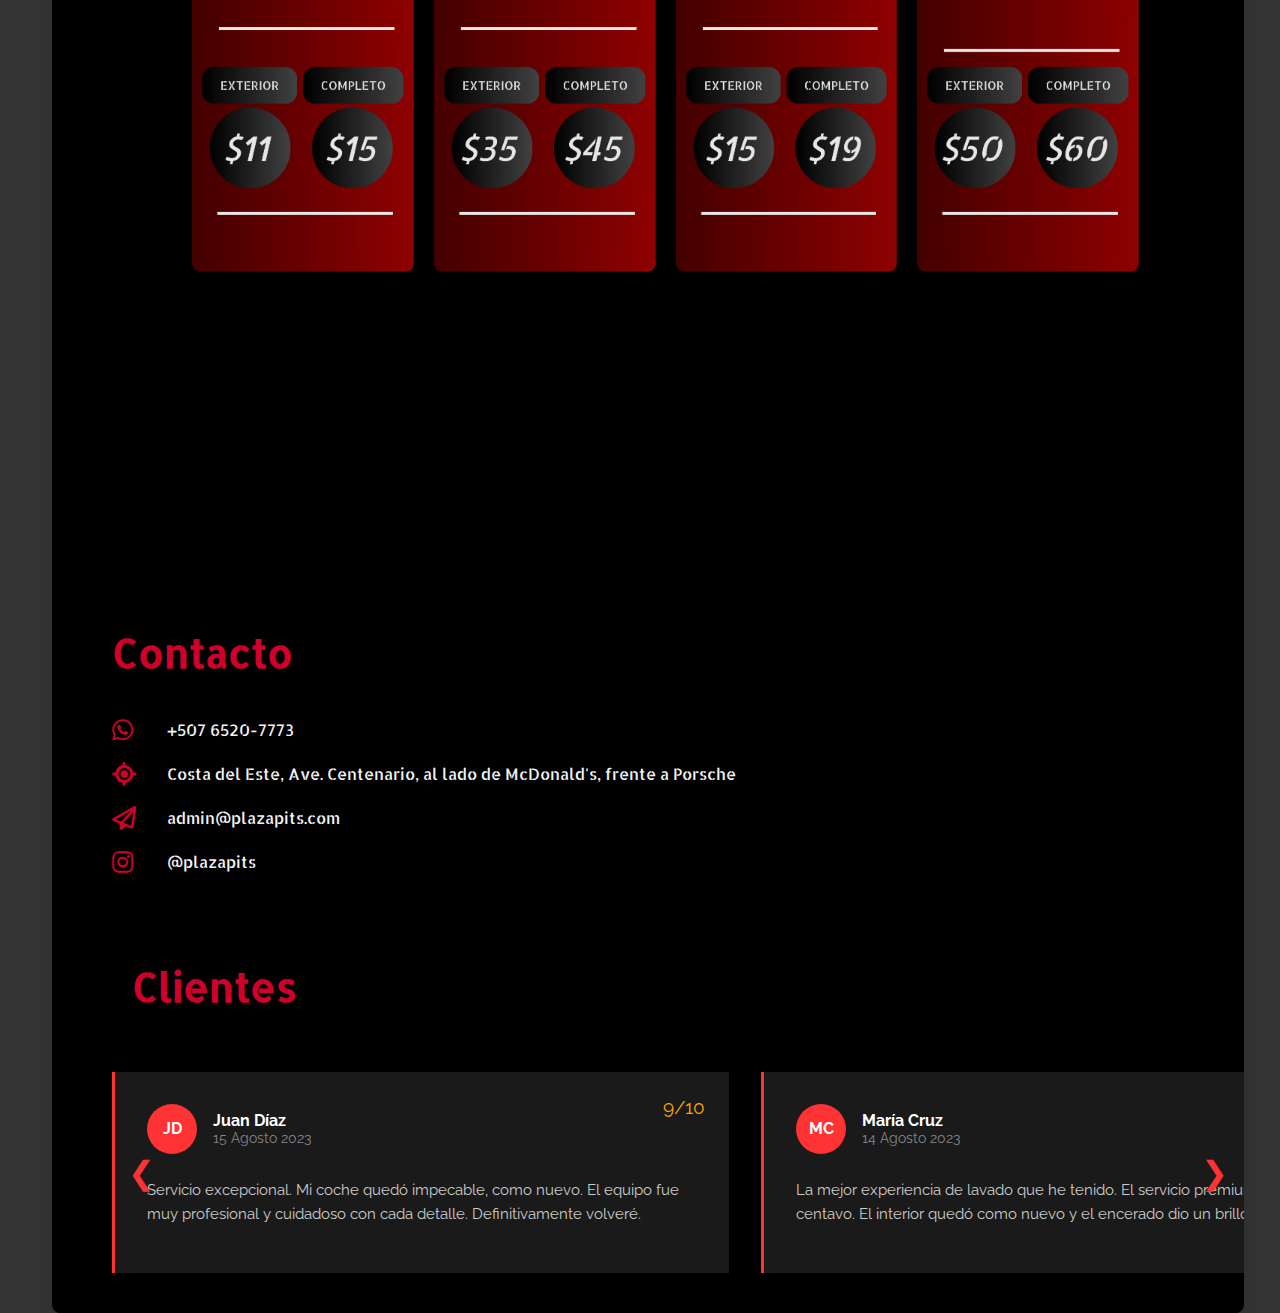
==== commit 70d40d75: "Corregidos enlaces a imagenes." ====
--- a/carwash_new/main.html
+++ b/carwash_new/main.html
@@ -4,7 +4,7 @@
     <meta charset="UTF-8" />
     <meta name="viewport" content="width=device-width, initial-scale=1.0, maximum-scale=1.0">
     <title>Pits Car Wash</title>
-    <link rel="icon" href="../assets/images/icons/favicon-32x32.png" type="image/png"/>
+    <link rel="icon" href="./assets/images/icons/favicon-32x32.png" type="image/png"/>
     <link rel="stylesheet" href="https://fonts.googleapis.com/css2?family=Inter:ital,wght@1,400;1,700&display=swap" />
     <link rel="stylesheet" href="https://fonts.googleapis.com/css2?family=Allerta+Stencil:wght@400&display=swap" />
     <link rel="stylesheet" href="https://fonts.googleapis.com/css2?family=Saira+Stencil+One:wght@400&display=swap" />
@@ -19,7 +19,7 @@
 <body>
     <div class="banner">
         <div class="banner-background"></div>
-        <img src="/assets/images/57f2f657b27937e08e248c6b9bbdaefaecac5689.png" alt="Pits Car Wash Logo" class="banner-logo">
+        <img src="./assets/images/57f2f657b27937e08e248c6b9bbdaefaecac5689.png" alt="Pits Car Wash Logo" class="banner-logo">
         <h1 class="banner-text">Pits Car Wash</h1>
     </div>
     <div class="off-screen-menu">
@@ -62,7 +62,7 @@
                     <div class="image-text-container">
                         <div class="inline-text">
                             <div class="left-side">
-                                <a href="/assets/carwash_prices.pdf">
+                                <a href="./assets/carwash_prices.pdf">
                                 <div class="pits-carwash-logo"></div>
                                 <span class="pits-carwash">
                                     CAR WASH
@@ -70,7 +70,7 @@
                         </a>
                             </div>
                             <div class="right-side">
-                                <a href="/assets/det_pits.pdf">
+                                <a href="./assets/det_pits.pdf">
                                 <div class="pits-detailing"></div>
                                 <span class="pits-detailing-1">
                                     DETAILING
@@ -91,10 +91,10 @@
 
                 <div class="image-container">
                     <div id="banners1" >
-                    <img src="../assets/images/premium-1.png" class="responsive-image">
-                    <img src="../assets/images/premium-4.png" class="responsive-image">
-                    <img src="../assets/images/deluxe-1.png" class="responsive-image">
-                    <img src="../assets/images/deluxe-4.png" class="responsive-image">
+                    <img src="./assets/images/premium-1.png" class="responsive-image">
+                    <img src="./assets/images/premium-4.png" class="responsive-image">
+                    <img src="./assets/images/deluxe-1.png" class="responsive-image">
+                    <img src="./assets/images/deluxe-4.png" class="responsive-image">
                     </div>
                 </div>
             
--- a/carwash_new/main.css
+++ b/carwash_new/main.css
@@ -181,7 +181,7 @@
 .pits-carwash-logo {
     width: 10rem; /* adjust as needed */
     height: 8rem; /* adjust as needed */
-    background: url('assets/images/57f2f657b27937e08e248c6b9bbdaefaecac5689.png');
+    background: url('./assets/images/57f2f657b27937e08e248c6b9bbdaefaecac5689.png');
     background-size: contain;
     background-repeat: no-repeat;
     background-position: center;
@@ -190,7 +190,7 @@
 .pits-detailing {
     width: 10rem; /* adjust as needed */
     height: 8rem; /* adjust as needed */
-    background: url('/assets/images/ef6a47feffd8b518e8e9cc781c9b0a05060e007e.png');
+    background: url('./assets/images/ef6a47feffd8b518e8e9cc781c9b0a05060e007e.png');
     background-size: contain;
     background-repeat: no-repeat;
     background-position: center;
@@ -704,7 +704,7 @@
         left: 0;
         width: 100%;
         height: 100%;
-        background-image: url('/assets/images/close-up-fragile-foam-bubbles_23-2147798007.jpg');
+        background-image: url('./assets/images/close-up-fragile-foam-bubbles_23-2147798007.jpg');
         background-size: cover;
         background-position: center;
         border-radius: 8px; /* Match container radius */
--- a/carwash_new/main.css
+++ b/carwash_new/main.css
@@ -181,7 +181,7 @@
 .pits-carwash-logo {
     width: 10rem; /* adjust as needed */
     height: 8rem; /* adjust as needed */
-    background: url('assets/images/57f2f657b27937e08e248c6b9bbdaefaecac5689.png');
+    background: url('./assets/images/57f2f657b27937e08e248c6b9bbdaefaecac5689.png');
     background-size: contain;
     background-repeat: no-repeat;
     background-position: center;
@@ -190,7 +190,7 @@
 .pits-detailing {
     width: 10rem; /* adjust as needed */
     height: 8rem; /* adjust as needed */
-    background: url('/assets/images/ef6a47feffd8b518e8e9cc781c9b0a05060e007e.png');
+    background: url('./assets/images/ef6a47feffd8b518e8e9cc781c9b0a05060e007e.png');
     background-size: contain;
     background-repeat: no-repeat;
     background-position: center;
@@ -704,7 +704,7 @@
         left: 0;
         width: 100%;
         height: 100%;
-        background-image: url('/assets/images/close-up-fragile-foam-bubbles_23-2147798007.jpg');
+        background-image: url('./assets/images/close-up-fragile-foam-bubbles_23-2147798007.jpg');
         background-size: cover;
         background-position: center;
         border-radius: 8px; /* Match container radius */
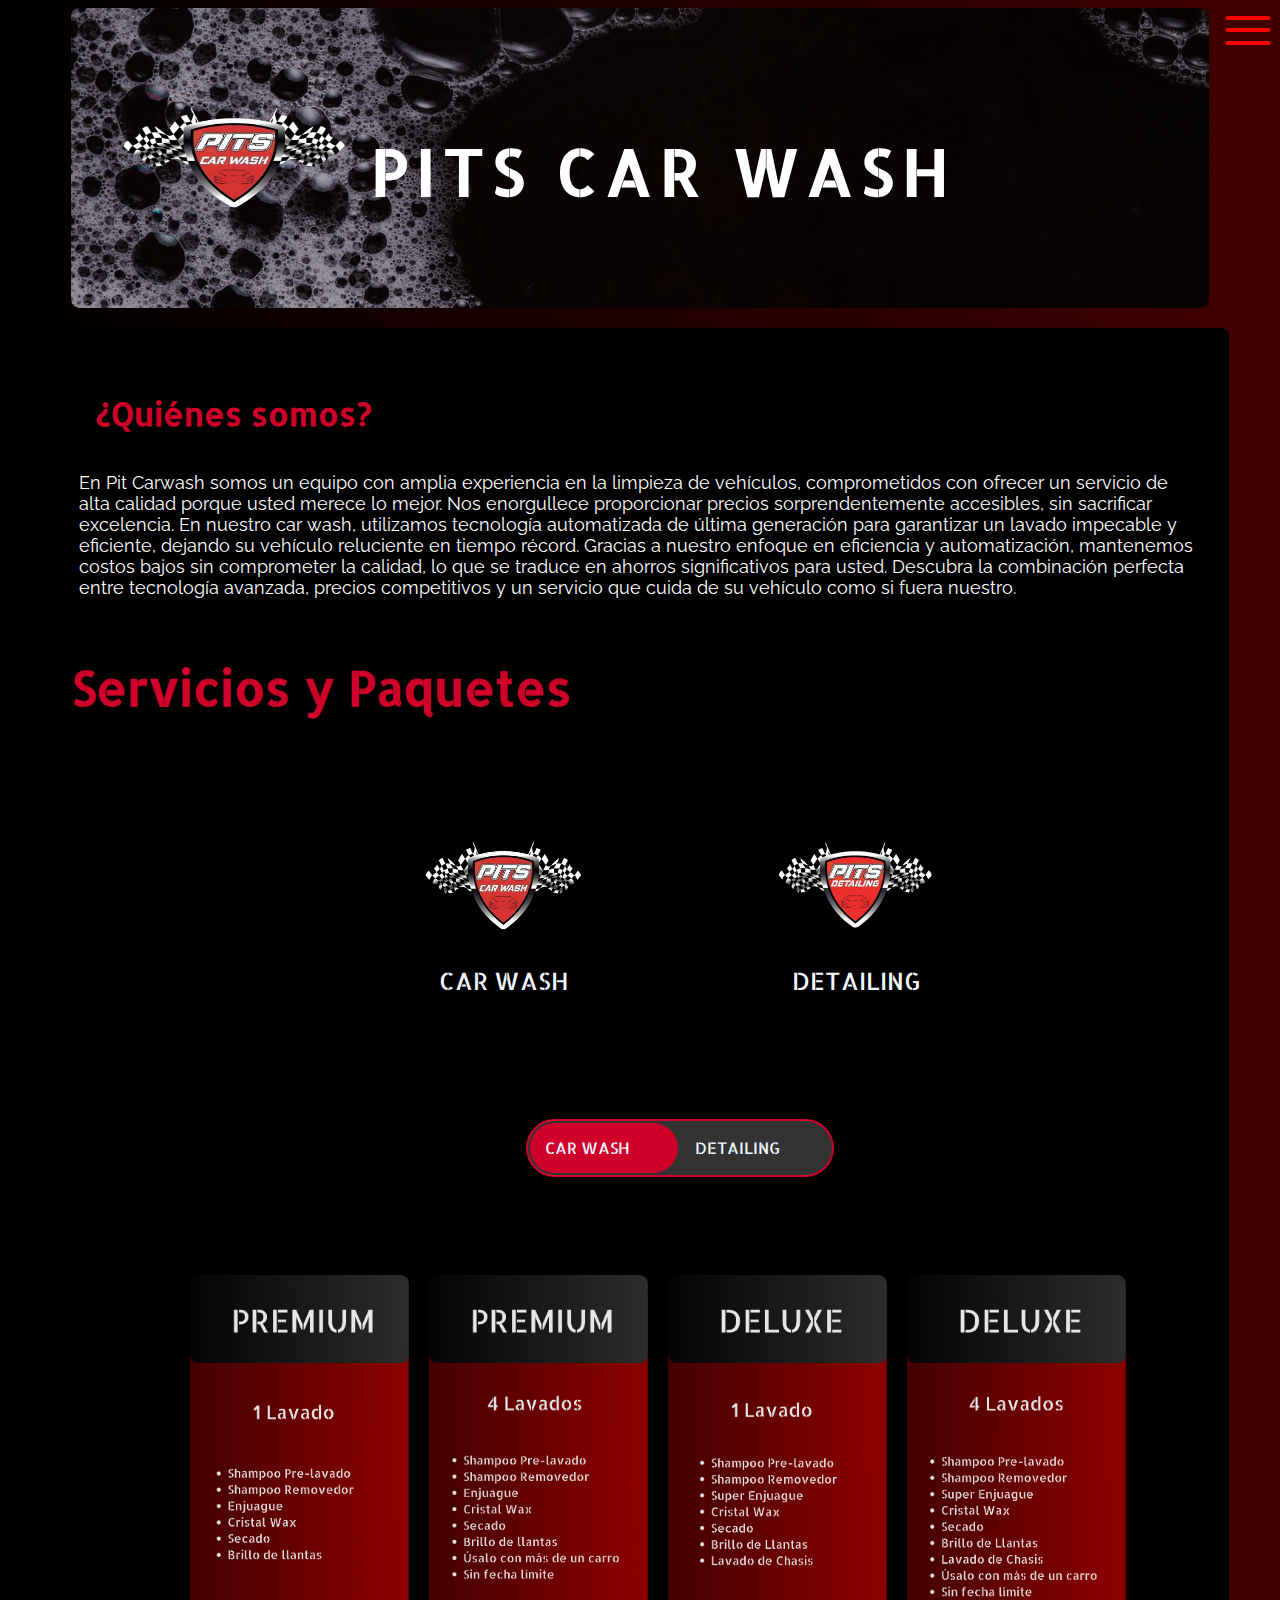
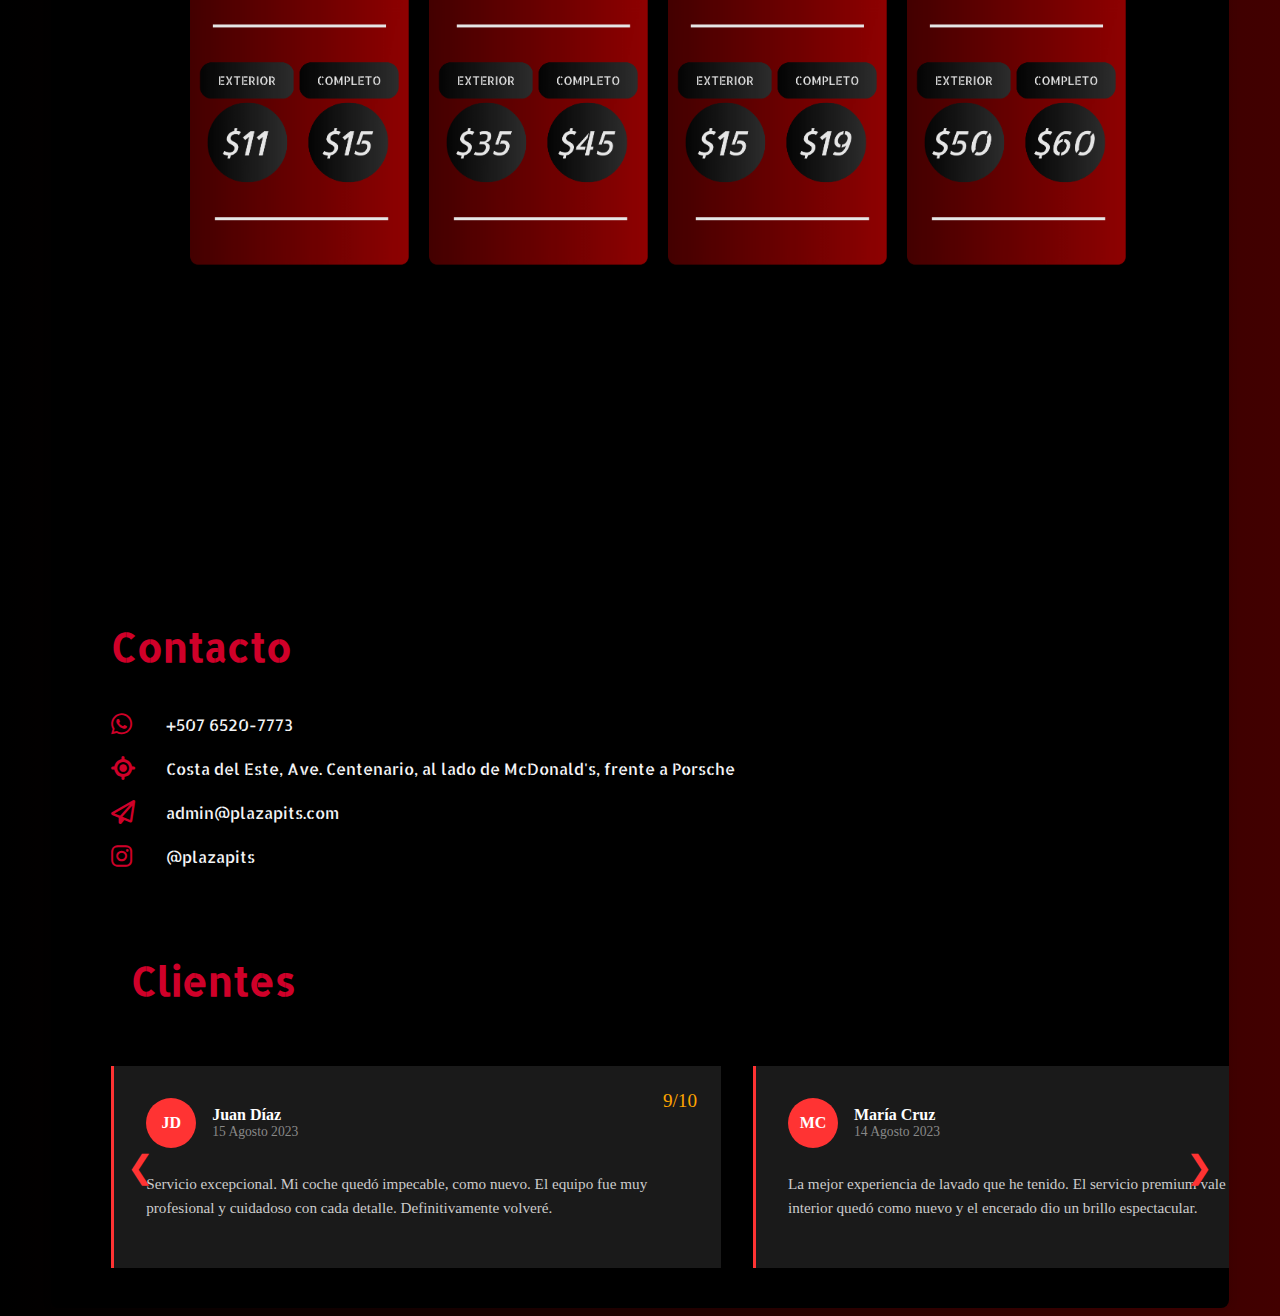
==== commit ebf960c2: "Changes to background." ====
--- a/carwash_new/main.html
+++ b/carwash_new/main.html
@@ -11,8 +11,6 @@
     <link rel="stylesheet" href="main.css" />
     <link rel="stylesheet" href="https://cdnjs.cloudflare.com/ajax/libs/font-awesome/6.7.2/css/all.min.css" />
     <link rel="preconnect" href="https://fonts.googleapis.com">
-    <link rel="stylesheet" href="https://fonts.googleapis.com/css2?family=Allerta+Stencil:wght@400&display=swap" />
-    <link rel="stylesheet" href="main.css" />
     <link rel="preconnect" href="https://fonts.gstatic.com" crossorigin>
     <link href="https://fonts.googleapis.com/css2?family=Raleway:ital,wght@0,100..900;1,100..900&display=swap" rel="stylesheet">
 </head>
@@ -91,10 +89,10 @@
 
                 <div class="image-container">
                     <div id="banners1" >
-                    <img src="./assets/images/premium-1.png" class="responsive-image">
-                    <img src="./assets/images/premium-4.png" class="responsive-image">
-                    <img src="./assets/images/deluxe-1.png" class="responsive-image">
-                    <img src="./assets/images/deluxe-4.png" class="responsive-image">
+                    <img src="./assets/images/premium-01.png" class="responsive-image">
+                    <img src="./assets/images/premium-04.png" class="responsive-image">
+                    <img src="./assets/images/deluxe-01.png" class="responsive-image">
+                    <img src="./assets/images/deluxe-04.png" class="responsive-image">
                     </div>
                 </div>
             
--- a/carwash_new/main.css
+++ b/carwash_new/main.css
@@ -1,8 +1,11 @@
-html,body{
-    width: 100%;
-    height: 100%;
-    font-family: raleway;
-    background-color: #333;
+html{
+    width: auto;
+    height: auto;
+    font-family: Saira Stencil One, var(--default-font-family);
+    background-image: linear-gradient(to right, rgb(0, 0, 0), rgb(66, 0, 0));
+    /*background-image: url("./assets/images/background.webp");*/
+    background-size: contain;
+    background-repeat: repeat;
 }
 
 a {
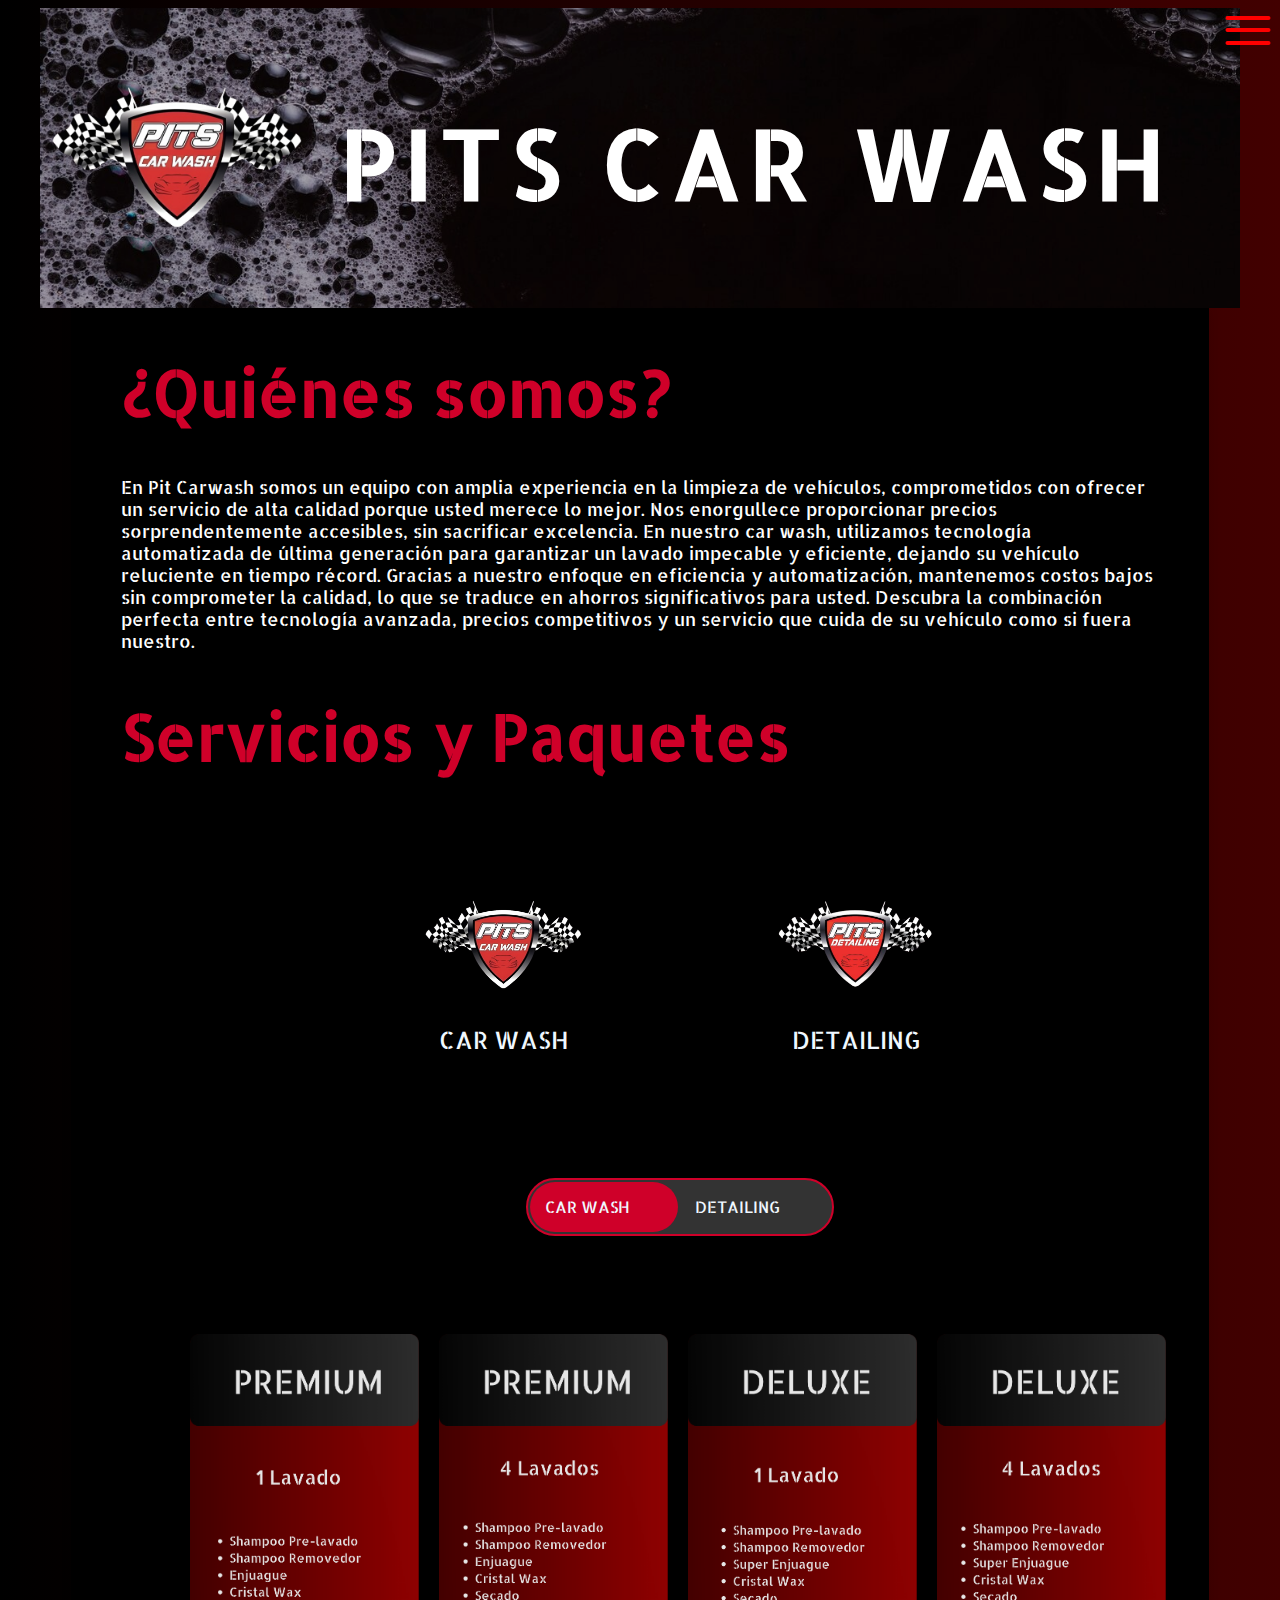
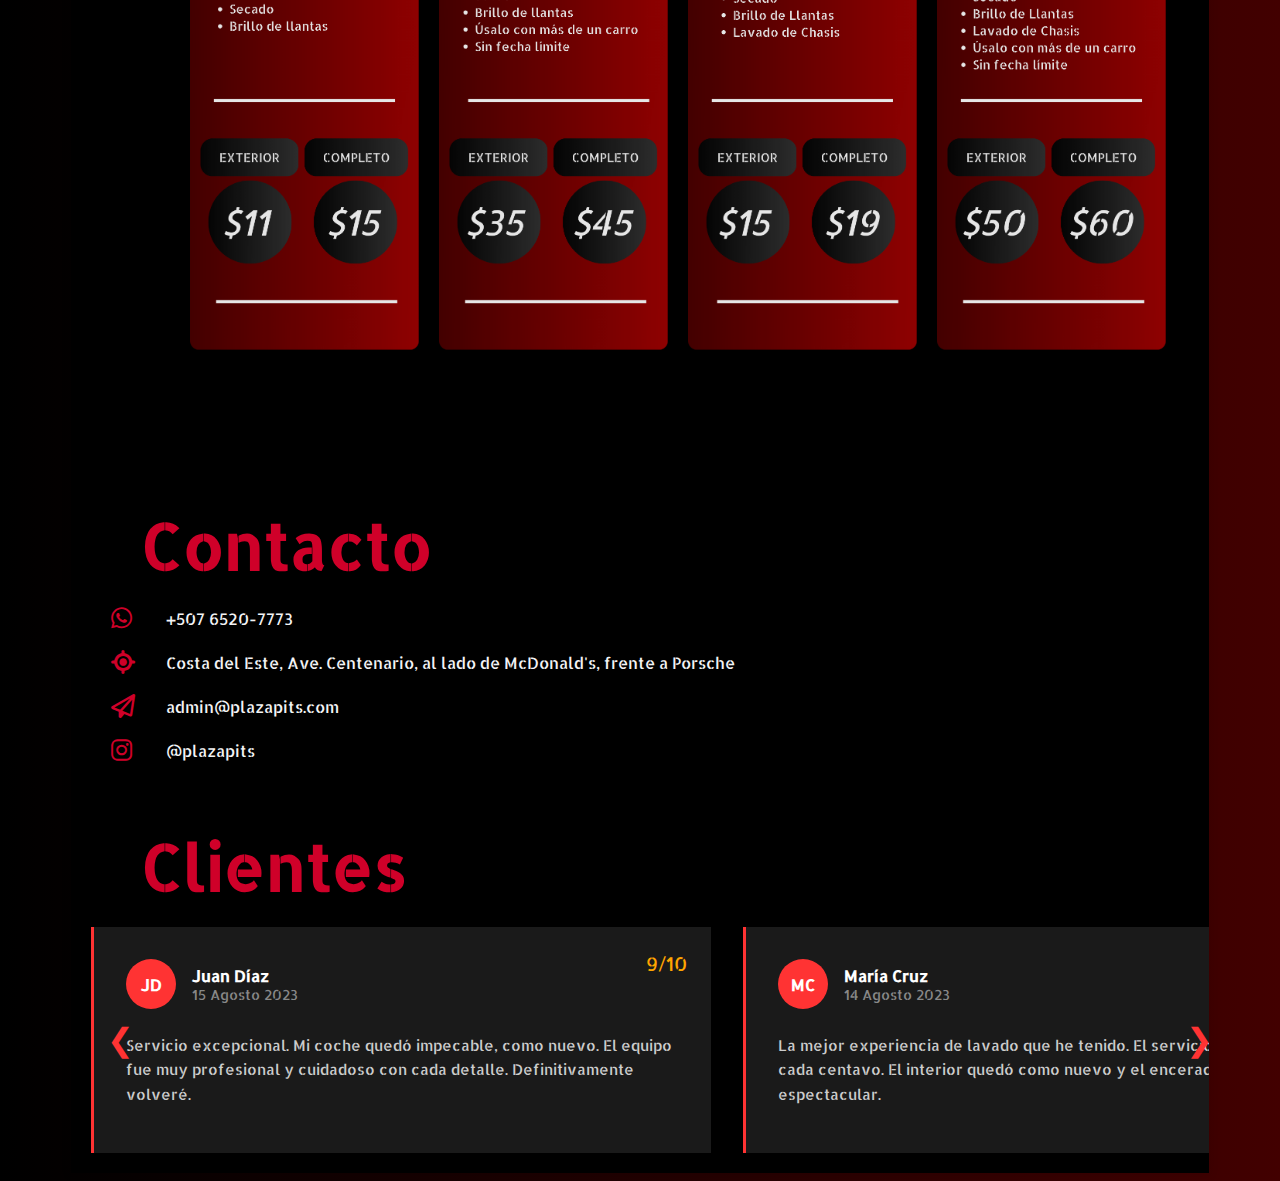
==== commit cb3389fa: "Changes to fonts and ham menu." ====
--- a/carwash_new/main.html
+++ b/carwash_new/main.html
@@ -122,60 +122,60 @@
                         <span class="contact-text">@plazapits</span>
                     </div>
                 </div>
-                <h1 class="contact-title">Clientes</h1>
-                <div class="reviews-container">
-                    <button class="arrow prev" onclick="prevReview()">&#10094;</button>
-                    <div class="reviews-grid">
-                        <!-- Review 1 -->
-                        <div class="review-card">
-                            <div class="rating">9/10</div>
-                            <div class="client-info">
-                                <div class="client-avatar">JD</div>
-                                <div>
-                                    <div class="client-name">Juan Díaz</div>
-                                    <div class="client-date">15 Agosto 2023</div>
-                                </div>
+            </div>
+            <h1 class="clients-title">Clientes</h1>
+            <div class="reviews-container">
+                <button class="arrow prev" onclick="prevReview()">&#10094;</button>
+                <div class="reviews-grid">
+                    <!-- Review 1 -->
+                    <div class="review-card">
+                        <div class="rating">9/10</div>
+                        <div class="client-info">
+                            <div class="client-avatar">JD</div>
+                            <div>
+                                <div class="client-name">Juan Díaz</div>
+                                <div class="client-date">15 Agosto 2023</div>
                             </div>
-                            <p class="review-text">
-                                Servicio excepcional. Mi coche quedó impecable, como nuevo. El equipo fue muy profesional y cuidadoso con cada detalle. 
-                                Definitivamente volveré.
-                            </p>
                         </div>
+                        <p class="review-text">
+                            Servicio excepcional. Mi coche quedó impecable, como nuevo. El equipo fue muy profesional y cuidadoso con cada detalle. 
+                            Definitivamente volveré.
+                        </p>
+                    </div>
 
-                        <!-- Review 2 -->
-                        <div class="review-card">
-                            <div class="rating">10/10</div>
-                            <div class="client-info">
-                                <div class="client-avatar">MC</div>
-                                <div>
-                                    <div class="client-name">María Cruz</div>
-                                    <div class="client-date">14 Agosto 2023</div>
-                                </div>
+                    <!-- Review 2 -->
+                    <div class="review-card">
+                        <div class="rating">10/10</div>
+                        <div class="client-info">
+                            <div class="client-avatar">MC</div>
+                            <div>
+                                <div class="client-name">María Cruz</div>
+                                <div class="client-date">14 Agosto 2023</div>
                             </div>
-                            <p class="review-text">
-                                La mejor experiencia de lavado que he tenido. El servicio premium vale cada centavo. 
-                                El interior quedó como nuevo y el encerado dio un brillo espectacular.
-                            </p>
                         </div>
+                        <p class="review-text">
+                            La mejor experiencia de lavado que he tenido. El servicio premium vale cada centavo. 
+                            El interior quedó como nuevo y el encerado dio un brillo espectacular.
+                        </p>
+                    </div>
 
-                        <!-- Review 3 -->
-                        <div class="review-card">
-                            <div class="rating">8/10</div>
-                            <div class="client-info">
-                                <div class="client-avatar">RP</div>
-                                <div>
-                                    <div class="client-name">Roberto Pérez</div>
-                                    <div class="client-date">13 Agosto 2023</div>
-                                </div>
+                    <!-- Review 3 -->
+                    <div class="review-card">
+                        <div class="rating">8/10</div>
+                        <div class="client-info">
+                            <div class="client-avatar">RP</div>
+                            <div>
+                                <div class="client-name">Roberto Pérez</div>
+                                <div class="client-date">13 Agosto 2023</div>
                             </div>
-                            <p class="review-text">
-                                Rápido y eficiente. El personal es muy amable y el resultado final superó mis expectativas. 
-                                Los productos que utilizan son de primera calidad.
-                            </p>
                         </div>
+                        <p class="review-text">
+                            Rápido y eficiente. El personal es muy amable y el resultado final superó mis expectativas. 
+                            Los productos que utilizan son de primera calidad.
+                        </p>
                     </div>
-                    <button class="arrow next" onclick="nextReview()">&#10095;</button>
                 </div>
+                <button class="arrow next" onclick="nextReview()">&#10095;</button>
             </div>
         </div>
     </div>
--- a/carwash_new/main.css
+++ b/carwash_new/main.css
@@ -1,7 +1,7 @@
 html{
     width: auto;
     height: auto;
-    font-family: Saira Stencil One, var(--default-font-family);
+    font-family: Allerta Stencil, var(--default-font-family);
     background-image: linear-gradient(to right, rgb(0, 0, 0), rgb(66, 0, 0));
     /*background-image: url("./assets/images/background.webp");*/
     background-size: contain;
@@ -33,7 +33,7 @@
     right: -350px;  /* Initially hidden */
     height: 100vh;
     width: 255px;
-    background-color: rgba(10, 0, 0, 0.966);
+    background-color: rgba(10, 0, 0, 0.85);
     z-index: 9999;
     transition: right 0.3s ease;
     display: flex;
@@ -54,7 +54,7 @@
   
   .off-screen-menu ul li a {
     font-size: 1.5rem; /* Adjust this value as needed */
-    font-family: Saira Stencil One, var(--default-font-family);
+    font-family: Allerta Stencil;
     color: #f3f3f5;
     text-decoration: none;
     margin: 10px 0; /* Add spacing between items */
@@ -129,10 +129,10 @@
     max-width: 1200px; /* Maximum width for larger screens */
     width: 90%; /* Relative width for smaller screens */
     margin: 0 auto; /* Center the container */
-    padding: 20px; /* Padding for inner spacing */
+    padding: 0px; /* Padding for inner spacing */
     box-shadow: 0 2px 10px rgba(0, 0, 0, 0.1); /* Optional: add a shadow */
     background-color: #000000; /* Background color */
-    border-radius: 8px; /* Rounded corners */
+    border-radius: 0px; /* Rounded corners */
     overflow: hidden; /* Prevents content from overflowing */
 }
 
@@ -151,11 +151,12 @@
 
 .servicios-title {
     top: 20px;
-    left: 260px;
+    text-align: left;
+    padding-left: 50px;
     color: #cf0029;
     text-align: left;
     margin-bottom: 20px;
-    font-size: 3rem;
+    font-size: 4rem;
     font-family: Allerta Stencil;    
     z-index: 9;
 }
@@ -296,7 +297,7 @@
 
 .image-container {
     width: 100%;
-    height: 24rem;
+    height: 12rem;
     margin: 10px 0 0 0;
     flex-wrap: wrap;
     display: flex;
@@ -305,11 +306,11 @@
     opacity: 0.90;
     align-items: center;
     gap: 0.5rem;
-    padding-bottom: 43%;
+    padding-bottom: 45%;
   }
   
   .image-container img {
-    width: 22%;
+    width: 23%;
     height: auto;
     margin: 0.5rem;
     object-fit: contain;
@@ -359,16 +360,19 @@
 
 .quienes-somos-text{
     font-size: 1.1rem;
-    color: white;
-    font-family: raleway;
-    padding: 0.5rem;
+    color: #ffffff;
+    font-family: Allerta Stencil;
+    text-align: left;
+    padding-right: 50px;
+    padding-left: 50px;
 }
 
 .quienes-somos-text h1{
-    font-size: 2rem;
-    color: #cf0029;
+    font-size: 4rem;
+    color: #cf0029;;
     font-family: Allerta Stencil;
-    padding: 1rem;
+    text-align: left;
+    padding-right: 50px;
 }
 
 .contact-section { 
@@ -377,20 +381,32 @@
     background-color: black;
     color: white;
     text-align: left;
-    font-family: Saira Stencil One, var(--default-font-family);
+    font-family: Allerta Stencil;
     min-height: 400px;
     width: 100%; /* Make it responsive */
     opacity: 1;
 }
 
+.clients-title {
+    top: 20px;
+    text-align: left;
+    padding-left: 50px;
+    color: #cf0029;
+    margin-bottom: 20px;
+    font-size: 4rem;
+    font-family: Allerta Stencil;    
+    z-index: 9;
+}
+
 .contact-title {
-    padding: 20px 0;
+    top: 20px;
+    text-align: left;
+    padding-left: 50px;
     color: #cf0029;
-    text-align: left;
     margin-bottom: 20px;
-    font-size: 2.5rem; /* Slightly smaller for mobile */
-    font-family: Allerta Stencil;
-    padding-left: 20px; /* Instead of left: 220px */
+    font-size: 4rem;
+    font-family: Allerta Stencil;    
+    z-index: 9;
 }
 
 .contact-info {
@@ -527,7 +543,7 @@
   
   .review-text {
     color: #cccccc;
-    font-family: Saira Stencil One, var(--default-font-family);
+    font-family: Allerta Stencil, var(--default-font-family);
     font-size: 0.95rem;
     line-height: 1.6;
   }
@@ -692,13 +708,13 @@
 
     .banner {
         position: relative;
-        width: 90%;
+        width: 100%;
         height: 300px; /* Adjust height as needed */
+        margin: 0 auto;
         overflow: hidden;
         max-width: 1200px;
-        margin: 0 auto;
-        border-radius: 8px; /* Match main-container border-radius */
-        margin-bottom: 20px; /* Add space between banner and main container */
+        border-radius: 0px; /* Match main-container border-radius */
+        margin-bottom: 0px; /* Add space between banner and main container */
     }
     
     .banner-background {
@@ -710,26 +726,26 @@
         background-image: url('./assets/images/close-up-fragile-foam-bubbles_23-2147798007.jpg');
         background-size: cover;
         background-position: center;
-        border-radius: 8px; /* Match container radius */
+        border-radius: 0px; /* Match container radius */
     }
     
     .banner-logo {
         position: absolute;
-        left: 50px; /* Adjust positioning as needed */
+        left: 10px; /* Adjust positioning as needed */
         top: 50%;
         transform: translateY(-50%);
-        width: 20%; /* Adjust size as needed */
-        height: 38%;
+        width: 16rem; /* Adjust size as needed */
+        height: 10rem;
         z-index: 2;
     }
     
     .banner-text {
         position: absolute;
         left: 300px; /* Adjust positioning as needed */
-        top: 40%;
+        top: 30%;
         transform: translateY(-50%);
         color: white;
-        font-size: 4rem;
+        font-size: 6rem;
         font-family: Allerta Stencil;
         text-transform: uppercase;
         z-index: 2;
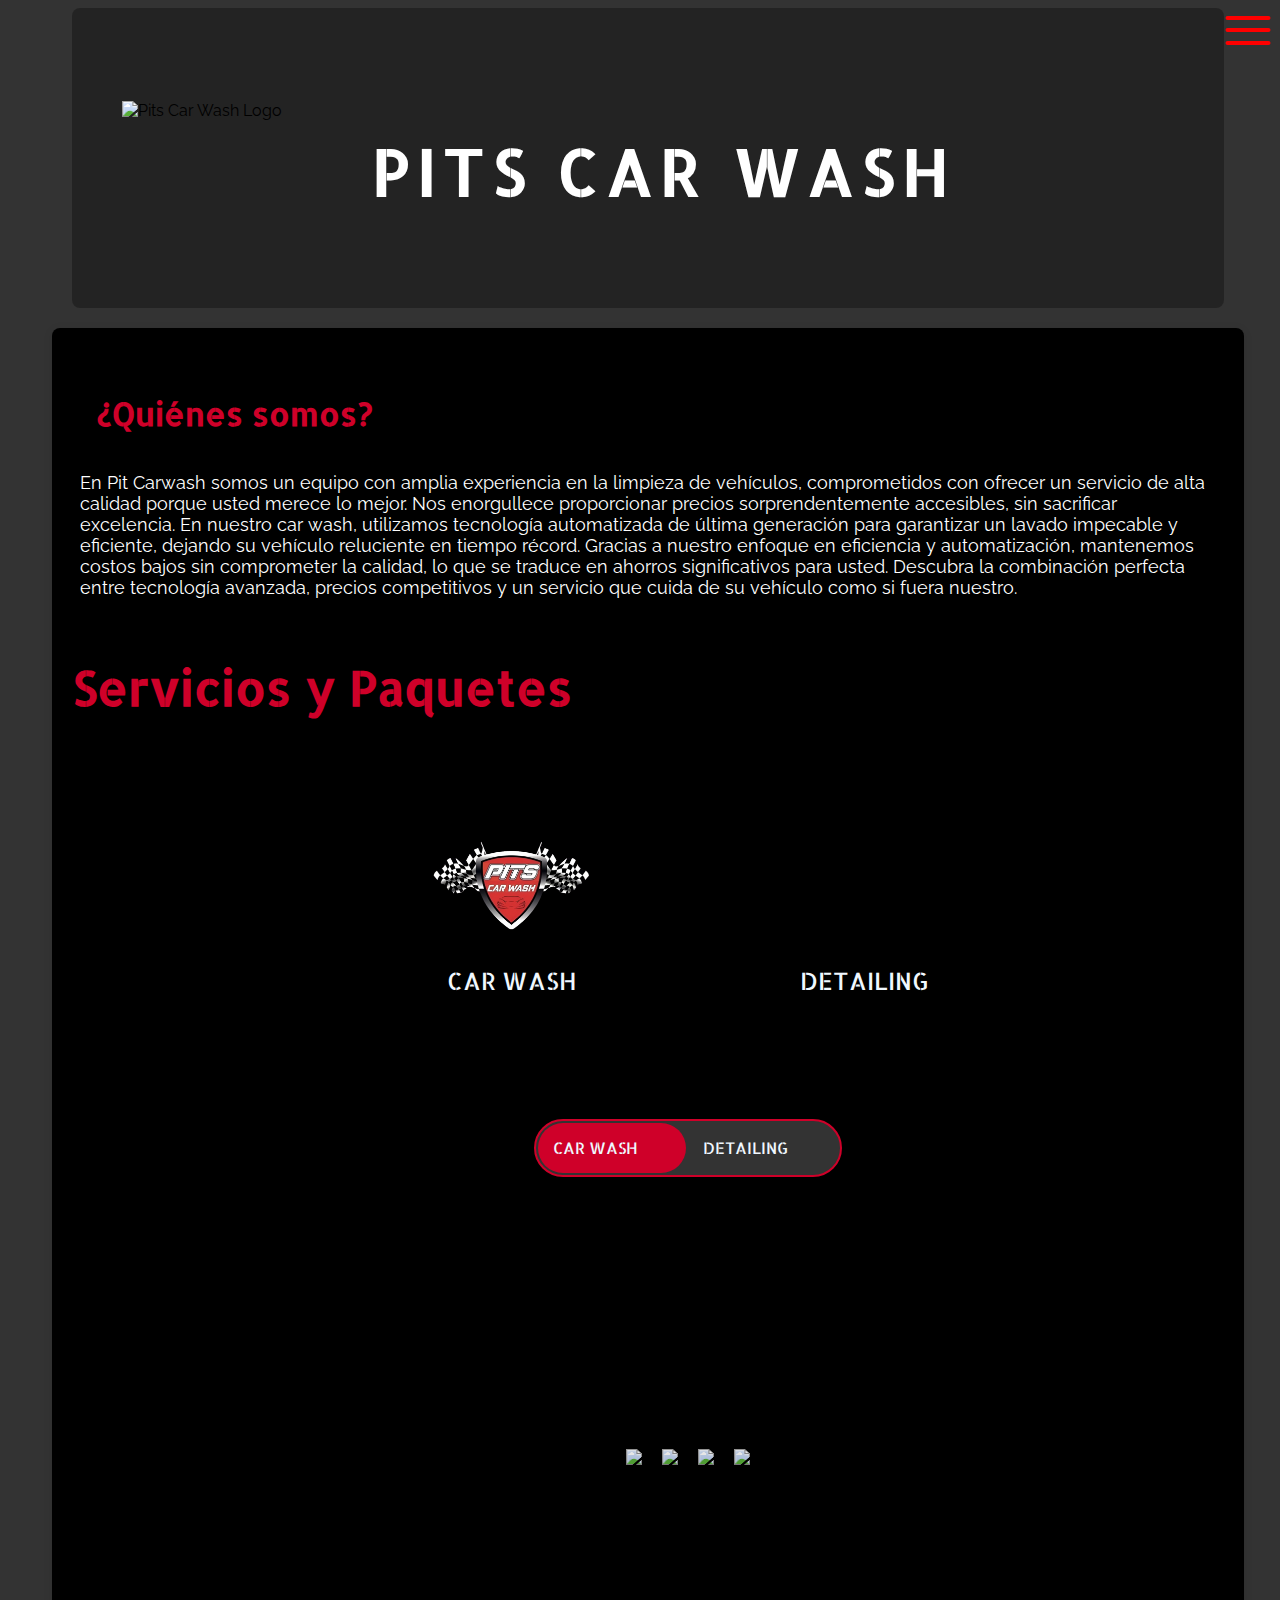
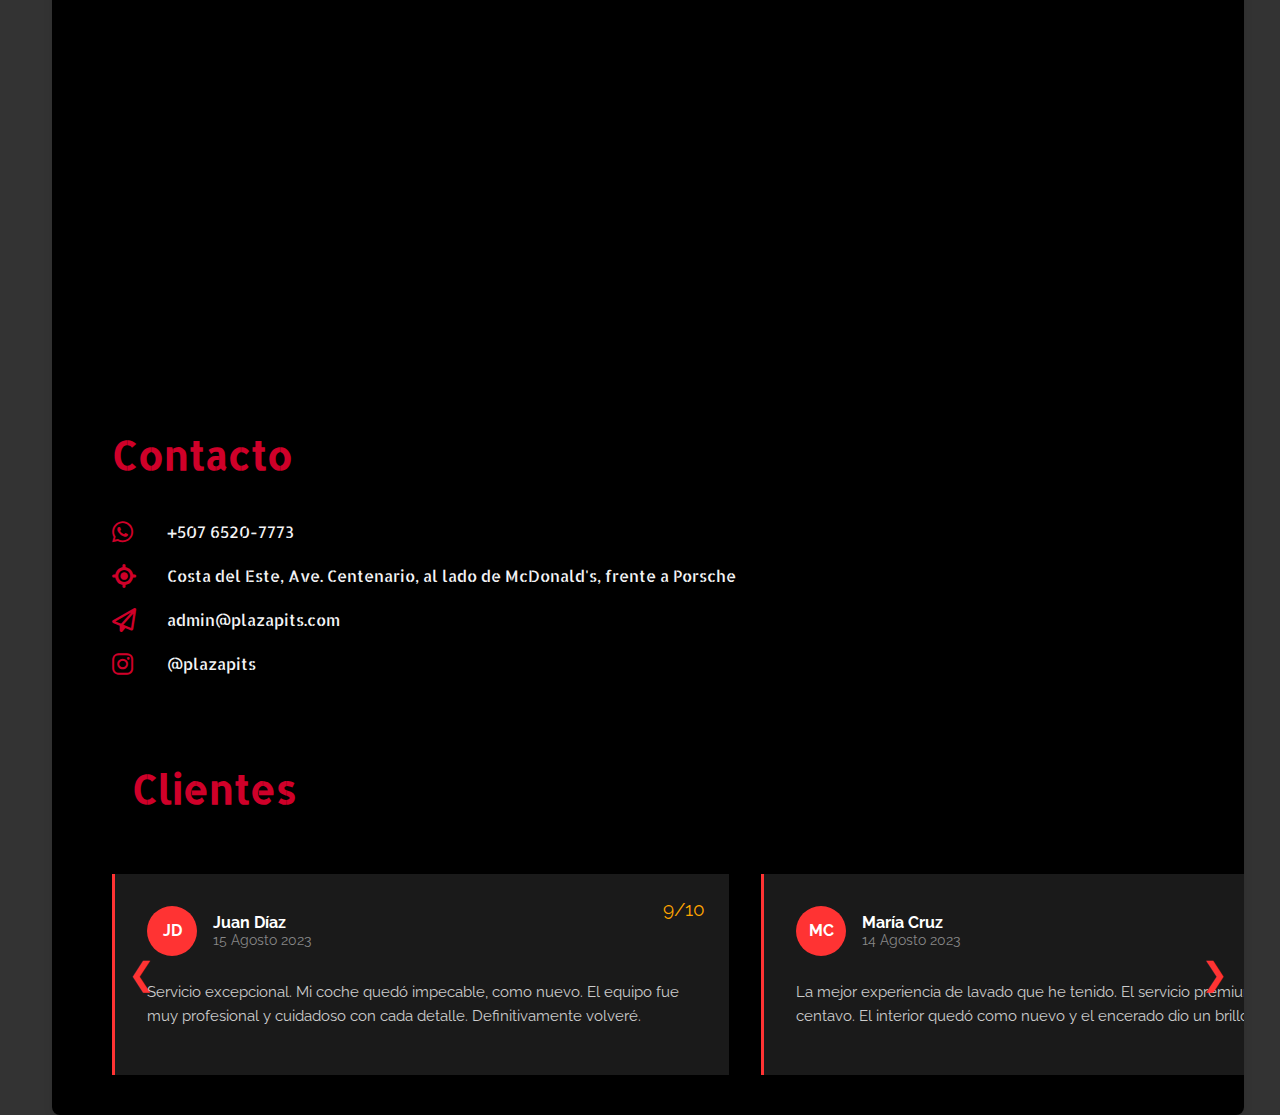
==== commit 0f7b0236: "Reversion to branch" ====
--- a/carwash_new/main.html
+++ b/carwash_new/main.html
@@ -4,20 +4,22 @@
     <meta charset="UTF-8" />
     <meta name="viewport" content="width=device-width, initial-scale=1.0, maximum-scale=1.0">
     <title>Pits Car Wash</title>
-    <link rel="icon" href="./assets/images/icons/favicon-32x32.png" type="image/png"/>
+    <link rel="icon" href="../assets/images/icons/favicon-32x32.png" type="image/png"/>
     <link rel="stylesheet" href="https://fonts.googleapis.com/css2?family=Inter:ital,wght@1,400;1,700&display=swap" />
     <link rel="stylesheet" href="https://fonts.googleapis.com/css2?family=Allerta+Stencil:wght@400&display=swap" />
     <link rel="stylesheet" href="https://fonts.googleapis.com/css2?family=Saira+Stencil+One:wght@400&display=swap" />
     <link rel="stylesheet" href="main.css" />
     <link rel="stylesheet" href="https://cdnjs.cloudflare.com/ajax/libs/font-awesome/6.7.2/css/all.min.css" />
     <link rel="preconnect" href="https://fonts.googleapis.com">
+    <link rel="stylesheet" href="https://fonts.googleapis.com/css2?family=Allerta+Stencil:wght@400&display=swap" />
+    <link rel="stylesheet" href="main.css" />
     <link rel="preconnect" href="https://fonts.gstatic.com" crossorigin>
     <link href="https://fonts.googleapis.com/css2?family=Raleway:ital,wght@0,100..900;1,100..900&display=swap" rel="stylesheet">
 </head>
 <body>
     <div class="banner">
         <div class="banner-background"></div>
-        <img src="./assets/images/57f2f657b27937e08e248c6b9bbdaefaecac5689.png" alt="Pits Car Wash Logo" class="banner-logo">
+        <img src="/assets/images/57f2f657b27937e08e248c6b9bbdaefaecac5689.png" alt="Pits Car Wash Logo" class="banner-logo">
         <h1 class="banner-text">Pits Car Wash</h1>
     </div>
     <div class="off-screen-menu">
@@ -60,7 +62,7 @@
                     <div class="image-text-container">
                         <div class="inline-text">
                             <div class="left-side">
-                                <a href="./assets/carwash_prices.pdf">
+                                <a href="/assets/carwash_prices.pdf">
                                 <div class="pits-carwash-logo"></div>
                                 <span class="pits-carwash">
                                     CAR WASH
@@ -68,7 +70,7 @@
                         </a>
                             </div>
                             <div class="right-side">
-                                <a href="./assets/det_pits.pdf">
+                                <a href="/assets/det_pits.pdf">
                                 <div class="pits-detailing"></div>
                                 <span class="pits-detailing-1">
                                     DETAILING
@@ -89,10 +91,10 @@
 
                 <div class="image-container">
                     <div id="banners1" >
-                    <img src="./assets/images/premium-01.png" class="responsive-image">
-                    <img src="./assets/images/premium-04.png" class="responsive-image">
-                    <img src="./assets/images/deluxe-01.png" class="responsive-image">
-                    <img src="./assets/images/deluxe-04.png" class="responsive-image">
+                    <img src="../assets/images/premium-1.png" class="responsive-image">
+                    <img src="../assets/images/premium-4.png" class="responsive-image">
+                    <img src="../assets/images/deluxe-1.png" class="responsive-image">
+                    <img src="../assets/images/deluxe-4.png" class="responsive-image">
                     </div>
                 </div>
             
@@ -122,60 +124,60 @@
                         <span class="contact-text">@plazapits</span>
                     </div>
                 </div>
-            </div>
-            <h1 class="clients-title">Clientes</h1>
-            <div class="reviews-container">
-                <button class="arrow prev" onclick="prevReview()">&#10094;</button>
-                <div class="reviews-grid">
-                    <!-- Review 1 -->
-                    <div class="review-card">
-                        <div class="rating">9/10</div>
-                        <div class="client-info">
-                            <div class="client-avatar">JD</div>
-                            <div>
-                                <div class="client-name">Juan Díaz</div>
-                                <div class="client-date">15 Agosto 2023</div>
+                <h1 class="contact-title">Clientes</h1>
+                <div class="reviews-container">
+                    <button class="arrow prev" onclick="prevReview()">&#10094;</button>
+                    <div class="reviews-grid">
+                        <!-- Review 1 -->
+                        <div class="review-card">
+                            <div class="rating">9/10</div>
+                            <div class="client-info">
+                                <div class="client-avatar">JD</div>
+                                <div>
+                                    <div class="client-name">Juan Díaz</div>
+                                    <div class="client-date">15 Agosto 2023</div>
+                                </div>
                             </div>
+                            <p class="review-text">
+                                Servicio excepcional. Mi coche quedó impecable, como nuevo. El equipo fue muy profesional y cuidadoso con cada detalle. 
+                                Definitivamente volveré.
+                            </p>
                         </div>
-                        <p class="review-text">
-                            Servicio excepcional. Mi coche quedó impecable, como nuevo. El equipo fue muy profesional y cuidadoso con cada detalle. 
-                            Definitivamente volveré.
-                        </p>
+
+                        <!-- Review 2 -->
+                        <div class="review-card">
+                            <div class="rating">10/10</div>
+                            <div class="client-info">
+                                <div class="client-avatar">MC</div>
+                                <div>
+                                    <div class="client-name">María Cruz</div>
+                                    <div class="client-date">14 Agosto 2023</div>
+                                </div>
+                            </div>
+                            <p class="review-text">
+                                La mejor experiencia de lavado que he tenido. El servicio premium vale cada centavo. 
+                                El interior quedó como nuevo y el encerado dio un brillo espectacular.
+                            </p>
+                        </div>
+
+                        <!-- Review 3 -->
+                        <div class="review-card">
+                            <div class="rating">8/10</div>
+                            <div class="client-info">
+                                <div class="client-avatar">RP</div>
+                                <div>
+                                    <div class="client-name">Roberto Pérez</div>
+                                    <div class="client-date">13 Agosto 2023</div>
+                                </div>
+                            </div>
+                            <p class="review-text">
+                                Rápido y eficiente. El personal es muy amable y el resultado final superó mis expectativas. 
+                                Los productos que utilizan son de primera calidad.
+                            </p>
+                        </div>
                     </div>
-
-                    <!-- Review 2 -->
-                    <div class="review-card">
-                        <div class="rating">10/10</div>
-                        <div class="client-info">
-                            <div class="client-avatar">MC</div>
-                            <div>
-                                <div class="client-name">María Cruz</div>
-                                <div class="client-date">14 Agosto 2023</div>
-                            </div>
-                        </div>
-                        <p class="review-text">
-                            La mejor experiencia de lavado que he tenido. El servicio premium vale cada centavo. 
-                            El interior quedó como nuevo y el encerado dio un brillo espectacular.
-                        </p>
-                    </div>
-
-                    <!-- Review 3 -->
-                    <div class="review-card">
-                        <div class="rating">8/10</div>
-                        <div class="client-info">
-                            <div class="client-avatar">RP</div>
-                            <div>
-                                <div class="client-name">Roberto Pérez</div>
-                                <div class="client-date">13 Agosto 2023</div>
-                            </div>
-                        </div>
-                        <p class="review-text">
-                            Rápido y eficiente. El personal es muy amable y el resultado final superó mis expectativas. 
-                            Los productos que utilizan son de primera calidad.
-                        </p>
-                    </div>
+                    <button class="arrow next" onclick="nextReview()">&#10095;</button>
                 </div>
-                <button class="arrow next" onclick="nextReview()">&#10095;</button>
             </div>
         </div>
     </div>
--- a/carwash_new/main.css
+++ b/carwash_new/main.css
@@ -1,11 +1,8 @@
-html{
-    width: auto;
-    height: auto;
-    font-family: Allerta Stencil, var(--default-font-family);
-    background-image: linear-gradient(to right, rgb(0, 0, 0), rgb(66, 0, 0));
-    /*background-image: url("./assets/images/background.webp");*/
-    background-size: contain;
-    background-repeat: repeat;
+html,body{
+    width: 100%;
+    height: 100%;
+    font-family: raleway;
+    background-color: #333;
 }
 
 a {
@@ -33,7 +30,7 @@
     right: -350px;  /* Initially hidden */
     height: 100vh;
     width: 255px;
-    background-color: rgba(10, 0, 0, 0.85);
+    background-color: rgba(10, 0, 0, 0.966);
     z-index: 9999;
     transition: right 0.3s ease;
     display: flex;
@@ -54,7 +51,7 @@
   
   .off-screen-menu ul li a {
     font-size: 1.5rem; /* Adjust this value as needed */
-    font-family: Allerta Stencil;
+    font-family: Saira Stencil One, var(--default-font-family);
     color: #f3f3f5;
     text-decoration: none;
     margin: 10px 0; /* Add spacing between items */
@@ -129,10 +126,10 @@
     max-width: 1200px; /* Maximum width for larger screens */
     width: 90%; /* Relative width for smaller screens */
     margin: 0 auto; /* Center the container */
-    padding: 0px; /* Padding for inner spacing */
+    padding: 20px; /* Padding for inner spacing */
     box-shadow: 0 2px 10px rgba(0, 0, 0, 0.1); /* Optional: add a shadow */
     background-color: #000000; /* Background color */
-    border-radius: 0px; /* Rounded corners */
+    border-radius: 8px; /* Rounded corners */
     overflow: hidden; /* Prevents content from overflowing */
 }
 
@@ -151,12 +148,11 @@
 
 .servicios-title {
     top: 20px;
-    text-align: left;
-    padding-left: 50px;
+    left: 260px;
     color: #cf0029;
     text-align: left;
     margin-bottom: 20px;
-    font-size: 4rem;
+    font-size: 3rem;
     font-family: Allerta Stencil;    
     z-index: 9;
 }
@@ -185,7 +181,7 @@
 .pits-carwash-logo {
     width: 10rem; /* adjust as needed */
     height: 8rem; /* adjust as needed */
-    background: url('./assets/images/57f2f657b27937e08e248c6b9bbdaefaecac5689.png');
+    background: url('assets/images/57f2f657b27937e08e248c6b9bbdaefaecac5689.png');
     background-size: contain;
     background-repeat: no-repeat;
     background-position: center;
@@ -194,7 +190,7 @@
 .pits-detailing {
     width: 10rem; /* adjust as needed */
     height: 8rem; /* adjust as needed */
-    background: url('./assets/images/ef6a47feffd8b518e8e9cc781c9b0a05060e007e.png');
+    background: url('/assets/images/ef6a47feffd8b518e8e9cc781c9b0a05060e007e.png');
     background-size: contain;
     background-repeat: no-repeat;
     background-position: center;
@@ -297,7 +293,7 @@
 
 .image-container {
     width: 100%;
-    height: 12rem;
+    height: 24rem;
     margin: 10px 0 0 0;
     flex-wrap: wrap;
     display: flex;
@@ -306,11 +302,11 @@
     opacity: 0.90;
     align-items: center;
     gap: 0.5rem;
-    padding-bottom: 45%;
+    padding-bottom: 43%;
   }
   
   .image-container img {
-    width: 23%;
+    width: 22%;
     height: auto;
     margin: 0.5rem;
     object-fit: contain;
@@ -360,19 +356,16 @@
 
 .quienes-somos-text{
     font-size: 1.1rem;
-    color: #ffffff;
+    color: white;
+    font-family: raleway;
+    padding: 0.5rem;
+}
+
+.quienes-somos-text h1{
+    font-size: 2rem;
+    color: #cf0029;
     font-family: Allerta Stencil;
-    text-align: left;
-    padding-right: 50px;
-    padding-left: 50px;
-}
-
-.quienes-somos-text h1{
-    font-size: 4rem;
-    color: #cf0029;;
-    font-family: Allerta Stencil;
-    text-align: left;
-    padding-right: 50px;
+    padding: 1rem;
 }
 
 .contact-section { 
@@ -381,32 +374,20 @@
     background-color: black;
     color: white;
     text-align: left;
-    font-family: Allerta Stencil;
+    font-family: Saira Stencil One, var(--default-font-family);
     min-height: 400px;
     width: 100%; /* Make it responsive */
     opacity: 1;
 }
 
-.clients-title {
-    top: 20px;
+.contact-title {
+    padding: 20px 0;
+    color: #cf0029;
     text-align: left;
-    padding-left: 50px;
-    color: #cf0029;
     margin-bottom: 20px;
-    font-size: 4rem;
-    font-family: Allerta Stencil;    
-    z-index: 9;
-}
-
-.contact-title {
-    top: 20px;
-    text-align: left;
-    padding-left: 50px;
-    color: #cf0029;
-    margin-bottom: 20px;
-    font-size: 4rem;
-    font-family: Allerta Stencil;    
-    z-index: 9;
+    font-size: 2.5rem; /* Slightly smaller for mobile */
+    font-family: Allerta Stencil;
+    padding-left: 20px; /* Instead of left: 220px */
 }
 
 .contact-info {
@@ -543,7 +524,7 @@
   
   .review-text {
     color: #cccccc;
-    font-family: Allerta Stencil, var(--default-font-family);
+    font-family: Saira Stencil One, var(--default-font-family);
     font-size: 0.95rem;
     line-height: 1.6;
   }
@@ -708,13 +689,13 @@
 
     .banner {
         position: relative;
-        width: 100%;
+        width: 90%;
         height: 300px; /* Adjust height as needed */
-        margin: 0 auto;
         overflow: hidden;
         max-width: 1200px;
-        border-radius: 0px; /* Match main-container border-radius */
-        margin-bottom: 0px; /* Add space between banner and main container */
+        margin: 0 auto;
+        border-radius: 8px; /* Match main-container border-radius */
+        margin-bottom: 20px; /* Add space between banner and main container */
     }
     
     .banner-background {
@@ -723,29 +704,29 @@
         left: 0;
         width: 100%;
         height: 100%;
-        background-image: url('./assets/images/close-up-fragile-foam-bubbles_23-2147798007.jpg');
+        background-image: url('/assets/images/close-up-fragile-foam-bubbles_23-2147798007.jpg');
         background-size: cover;
         background-position: center;
-        border-radius: 0px; /* Match container radius */
+        border-radius: 8px; /* Match container radius */
     }
     
     .banner-logo {
         position: absolute;
-        left: 10px; /* Adjust positioning as needed */
+        left: 50px; /* Adjust positioning as needed */
         top: 50%;
         transform: translateY(-50%);
-        width: 16rem; /* Adjust size as needed */
-        height: 10rem;
+        width: 20%; /* Adjust size as needed */
+        height: 38%;
         z-index: 2;
     }
     
     .banner-text {
         position: absolute;
         left: 300px; /* Adjust positioning as needed */
-        top: 30%;
+        top: 40%;
         transform: translateY(-50%);
         color: white;
-        font-size: 6rem;
+        font-size: 4rem;
         font-family: Allerta Stencil;
         text-transform: uppercase;
         z-index: 2;
--- a/carwash_new/main.css
+++ b/carwash_new/main.css
@@ -1,11 +1,8 @@
-html{
-    width: auto;
-    height: auto;
-    font-family: Allerta Stencil, var(--default-font-family);
-    background-image: linear-gradient(to right, rgb(0, 0, 0), rgb(66, 0, 0));
-    /*background-image: url("./assets/images/background.webp");*/
-    background-size: contain;
-    background-repeat: repeat;
+html,body{
+    width: 100%;
+    height: 100%;
+    font-family: raleway;
+    background-color: #333;
 }
 
 a {
@@ -33,7 +30,7 @@
     right: -350px;  /* Initially hidden */
     height: 100vh;
     width: 255px;
-    background-color: rgba(10, 0, 0, 0.85);
+    background-color: rgba(10, 0, 0, 0.966);
     z-index: 9999;
     transition: right 0.3s ease;
     display: flex;
@@ -54,7 +51,7 @@
   
   .off-screen-menu ul li a {
     font-size: 1.5rem; /* Adjust this value as needed */
-    font-family: Allerta Stencil;
+    font-family: Saira Stencil One, var(--default-font-family);
     color: #f3f3f5;
     text-decoration: none;
     margin: 10px 0; /* Add spacing between items */
@@ -129,10 +126,10 @@
     max-width: 1200px; /* Maximum width for larger screens */
     width: 90%; /* Relative width for smaller screens */
     margin: 0 auto; /* Center the container */
-    padding: 0px; /* Padding for inner spacing */
+    padding: 20px; /* Padding for inner spacing */
     box-shadow: 0 2px 10px rgba(0, 0, 0, 0.1); /* Optional: add a shadow */
     background-color: #000000; /* Background color */
-    border-radius: 0px; /* Rounded corners */
+    border-radius: 8px; /* Rounded corners */
     overflow: hidden; /* Prevents content from overflowing */
 }
 
@@ -151,12 +148,11 @@
 
 .servicios-title {
     top: 20px;
-    text-align: left;
-    padding-left: 50px;
+    left: 260px;
     color: #cf0029;
     text-align: left;
     margin-bottom: 20px;
-    font-size: 4rem;
+    font-size: 3rem;
     font-family: Allerta Stencil;    
     z-index: 9;
 }
@@ -185,7 +181,7 @@
 .pits-carwash-logo {
     width: 10rem; /* adjust as needed */
     height: 8rem; /* adjust as needed */
-    background: url('./assets/images/57f2f657b27937e08e248c6b9bbdaefaecac5689.png');
+    background: url('assets/images/57f2f657b27937e08e248c6b9bbdaefaecac5689.png');
     background-size: contain;
     background-repeat: no-repeat;
     background-position: center;
@@ -194,7 +190,7 @@
 .pits-detailing {
     width: 10rem; /* adjust as needed */
     height: 8rem; /* adjust as needed */
-    background: url('./assets/images/ef6a47feffd8b518e8e9cc781c9b0a05060e007e.png');
+    background: url('/assets/images/ef6a47feffd8b518e8e9cc781c9b0a05060e007e.png');
     background-size: contain;
     background-repeat: no-repeat;
     background-position: center;
@@ -297,7 +293,7 @@
 
 .image-container {
     width: 100%;
-    height: 12rem;
+    height: 24rem;
     margin: 10px 0 0 0;
     flex-wrap: wrap;
     display: flex;
@@ -306,11 +302,11 @@
     opacity: 0.90;
     align-items: center;
     gap: 0.5rem;
-    padding-bottom: 45%;
+    padding-bottom: 43%;
   }
   
   .image-container img {
-    width: 23%;
+    width: 22%;
     height: auto;
     margin: 0.5rem;
     object-fit: contain;
@@ -360,19 +356,16 @@
 
 .quienes-somos-text{
     font-size: 1.1rem;
-    color: #ffffff;
+    color: white;
+    font-family: raleway;
+    padding: 0.5rem;
+}
+
+.quienes-somos-text h1{
+    font-size: 2rem;
+    color: #cf0029;
     font-family: Allerta Stencil;
-    text-align: left;
-    padding-right: 50px;
-    padding-left: 50px;
-}
-
-.quienes-somos-text h1{
-    font-size: 4rem;
-    color: #cf0029;;
-    font-family: Allerta Stencil;
-    text-align: left;
-    padding-right: 50px;
+    padding: 1rem;
 }
 
 .contact-section { 
@@ -381,32 +374,20 @@
     background-color: black;
     color: white;
     text-align: left;
-    font-family: Allerta Stencil;
+    font-family: Saira Stencil One, var(--default-font-family);
     min-height: 400px;
     width: 100%; /* Make it responsive */
     opacity: 1;
 }
 
-.clients-title {
-    top: 20px;
+.contact-title {
+    padding: 20px 0;
+    color: #cf0029;
     text-align: left;
-    padding-left: 50px;
-    color: #cf0029;
     margin-bottom: 20px;
-    font-size: 4rem;
-    font-family: Allerta Stencil;    
-    z-index: 9;
-}
-
-.contact-title {
-    top: 20px;
-    text-align: left;
-    padding-left: 50px;
-    color: #cf0029;
-    margin-bottom: 20px;
-    font-size: 4rem;
-    font-family: Allerta Stencil;    
-    z-index: 9;
+    font-size: 2.5rem; /* Slightly smaller for mobile */
+    font-family: Allerta Stencil;
+    padding-left: 20px; /* Instead of left: 220px */
 }
 
 .contact-info {
@@ -543,7 +524,7 @@
   
   .review-text {
     color: #cccccc;
-    font-family: Allerta Stencil, var(--default-font-family);
+    font-family: Saira Stencil One, var(--default-font-family);
     font-size: 0.95rem;
     line-height: 1.6;
   }
@@ -708,13 +689,13 @@
 
     .banner {
         position: relative;
-        width: 100%;
+        width: 90%;
         height: 300px; /* Adjust height as needed */
-        margin: 0 auto;
         overflow: hidden;
         max-width: 1200px;
-        border-radius: 0px; /* Match main-container border-radius */
-        margin-bottom: 0px; /* Add space between banner and main container */
+        margin: 0 auto;
+        border-radius: 8px; /* Match main-container border-radius */
+        margin-bottom: 20px; /* Add space between banner and main container */
     }
     
     .banner-background {
@@ -723,29 +704,29 @@
         left: 0;
         width: 100%;
         height: 100%;
-        background-image: url('./assets/images/close-up-fragile-foam-bubbles_23-2147798007.jpg');
+        background-image: url('/assets/images/close-up-fragile-foam-bubbles_23-2147798007.jpg');
         background-size: cover;
         background-position: center;
-        border-radius: 0px; /* Match container radius */
+        border-radius: 8px; /* Match container radius */
     }
     
     .banner-logo {
         position: absolute;
-        left: 10px; /* Adjust positioning as needed */
+        left: 50px; /* Adjust positioning as needed */
         top: 50%;
         transform: translateY(-50%);
-        width: 16rem; /* Adjust size as needed */
-        height: 10rem;
+        width: 20%; /* Adjust size as needed */
+        height: 38%;
         z-index: 2;
     }
     
     .banner-text {
         position: absolute;
         left: 300px; /* Adjust positioning as needed */
-        top: 30%;
+        top: 40%;
         transform: translateY(-50%);
         color: white;
-        font-size: 6rem;
+        font-size: 4rem;
         font-family: Allerta Stencil;
         text-transform: uppercase;
         z-index: 2;
